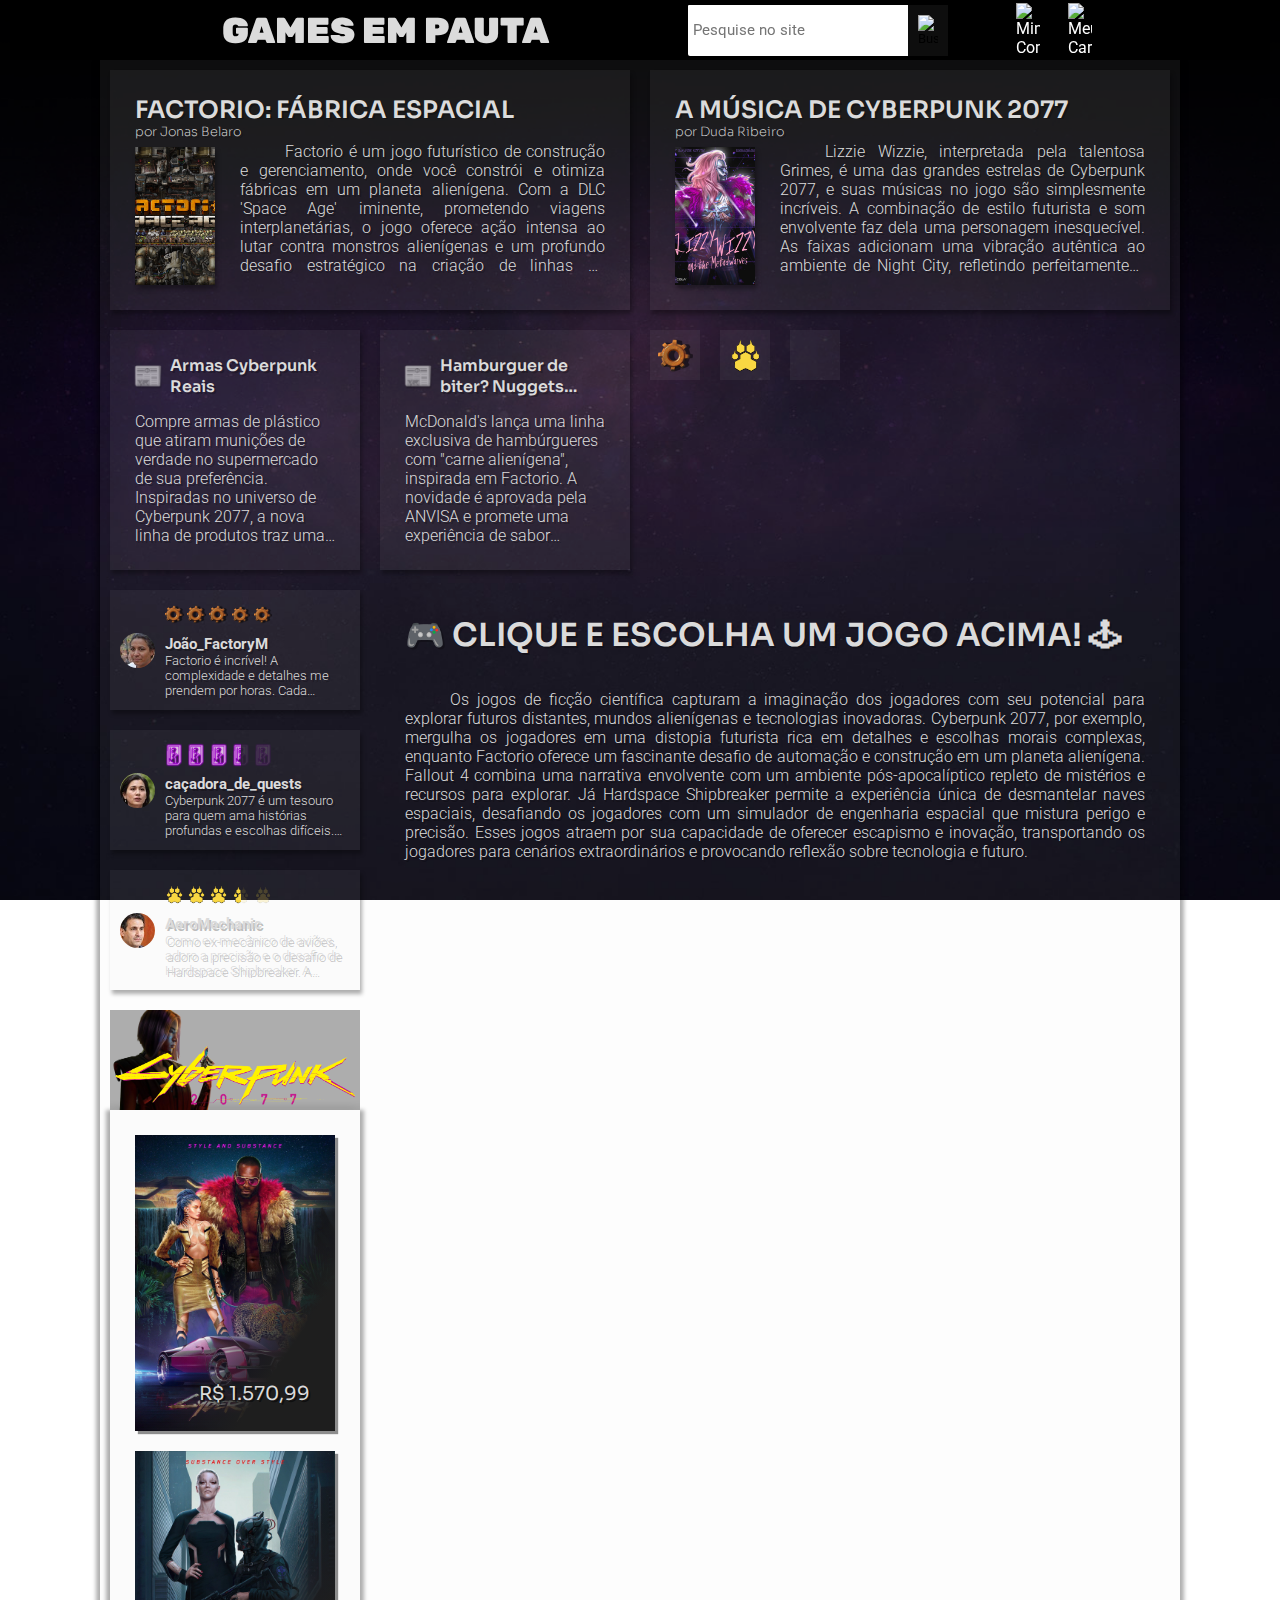
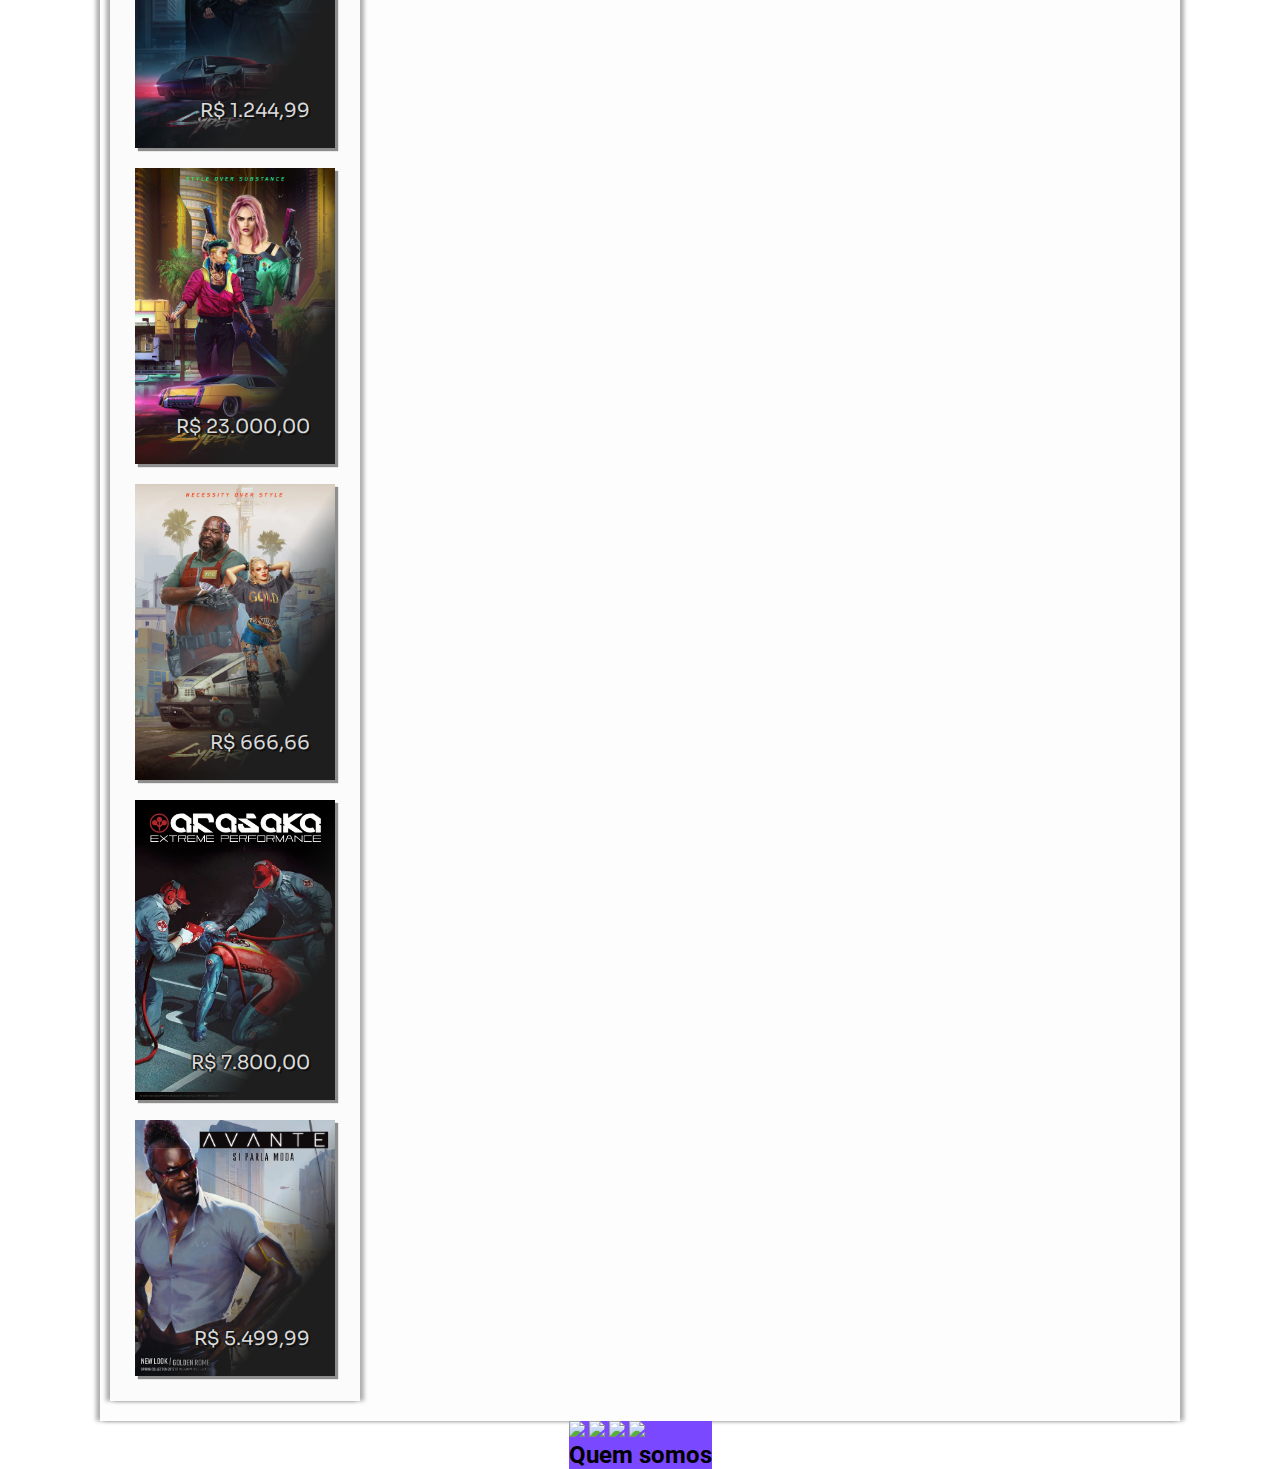
==== caio.html @ d5455f62 "index" ====
<!DOCTYPE html>
<html lang="pt-BR">
	<head>
		<meta charset="UTF-8" />
		<meta http-equiv="X-UA-Compatible" content="IE=edge" />
		<meta name="viewport" content="width=device-width, initial-scale=1.0" />
		<meta
			name="description"
			content="Saiba tudo sobre jogos com a temática de espaço!"
		/>
		<meta
			name="Keywords"
			content="factorio, cyberpunk, hardspace, shipbreaker, jogos"
		/>
		<meta name="author" content="Caio Phox" />
		<link rel="icon" href="img/caio/factorio/Factorio.ico" />
		<link rel="preconnect" href="https://fonts.googleapis.com" />
		<link rel="preconnect" href="https://fonts.gstatic.com" crossorigin />
		<link
			href="https://fonts.googleapis.com/css2?family=Roboto:ital,wght@0,100;0,300;0,400;0,500;0,700;0,900;1,100;1,300;1,400;1,500;1,700;1,900&family=Rubik+Glitch&family=Rubik:ital,wght@0,300..900;1,300..900&family=Sora:wght@100..800&display=swap"
			rel="stylesheet"
		/>
		<link rel="stylesheet" href="css/caio.css" />
		<script src="js/caiop.js" defer></script>
		<title>Sci-Fi!🤖</title>
	</head>
	<body>
		<header>
			<div class="headerLogo">
				<a id="logotipo" class="glow" href="index.html">GAMES EM PAUTA</a>
			</div>
		
				<nav class="menu">
					<a href="caio.html">Sci-Fi</a>
					<a href="erika.html">Mário Bros</a>
					<a href="priscilla.html">Roblox</a>
					<a href="vitor.html">Zelda</a>
					<a href="vivian.html">The Sims</a>
				</nav>

			<div class="searchBarra">
					<input type="search" placeholder="Pesquise no site" />
					<button class="search-button">
						<img src="./img/search_24dp_E8EAED_FILL0_wght400_GRAD0_opsz24.svg" alt="Buscar">
					</button>
			</div>
			<div class="opcoesUser">
				<label for="togglePopup" class="opcao">
					<img src="./img/account_circle_24dp_E8EAED_FILL0_wght400_GRAD0_opsz24.svg" alt="Minha Conta">
				</label>
				<div class="opcao">
					<img src="./img/shopping_cart_checkout_24dp_E8EAED_FILL0_wght400_GRAD0_opsz24.svg" alt="Meu Carrinho">
				</div>
			</div>
		</header>
		<section class="principal">
			<div class="containerReview">
				<div class="cardReview">
					<div class="tituloReview">
						<p>Factorio: Fábrica Espacial</p>
						<h6>por Jonas Belaro</h6>
					</div>
					<div class="imagemReview">
						<img
							id="imgReview1"
							src="img/caio/factorio/FactorioReview1.png"
							alt=""
						/>
					</div>
					<div class="textoReview">
						<p>
							Factorio é um jogo futurístico de construção e gerenciamento, onde
							você constrói e otimiza fábricas em um planeta alienígena. Com a
							DLC 'Space Age' iminente, prometendo viagens interplanetárias, o
							jogo oferece ação intensa ao lutar contra monstros alienígenas e
							um profundo desafio estratégico na criação de linhas de produção
							eficientes. Amplamente aclamado na Steam, Factorio é uma escolha
							excelente tanto para fãs de ação quanto para entusiastas de
							automação e estratégia.
						</p>
					</div>
				</div>
				<div class="cardReview">
					<div class="tituloReview">
						<p>A música de Cyberpunk 2077</p>
						<h6>por Duda Ribeiro</h6>
					</div>
					<div class="imagemReview">
						<img
							id="imgReview2"
							src="img/caio/cyberpunk/CyberpunkReview2.webp"
							alt=""
						/>
					</div>
					<div class="textoReview">
						<p>
							Lizzie Wizzie, interpretada pela talentosa Grimes, é uma das grandes estrelas de Cyberpunk 2077, e suas músicas no jogo são simplesmente incríveis. A combinação de estilo futurista e som envolvente faz dela uma personagem inesquecível. As faixas adicionam uma vibração autêntica ao ambiente de Night City, refletindo perfeitamente o espírito do jogo. Se você ainda não ouviu as músicas da Lizzie, está perdendo uma parte essencial da experiência sonora de Cyberpunk!
						</p>
					</div>
				</div>
			</div>
			<div class="containerNoticiaComTitulo">
				<div class="containerNoticia">
					<div class="cardNoticia">
						<div class="imagemNoticia"><p>📰</p></div>
						<div class="tituloNoticia">
							<p>Armas Cyberpunk Reais</p>
						</div>
						<div class="textoNoticia">
							<p>
								Compre armas de plástico que atiram munições de verdade no supermercado de sua preferência. Inspiradas no universo de Cyberpunk 2077, a nova linha de produtos traz uma mistura ousada de letalidade e acessibilidade.
							</p>
						</div>
					</div>
					<div class="cardNoticia">
						<div class="imagemNoticia"><p>📰</p></div>
						<div class="tituloNoticia">
							<p>Hamburguer de biter? Nuggets alien?</p>
						</div>
						<div class="textoNoticia">
							<p>
								McDonald's lança uma linha exclusiva de hambúrgueres com "carne
								alienígena", inspirada em Factorio. A novidade é aprovada pela
								ANVISA e promete uma experiência de sabor intergaláctico para os
								fãs do jogo.
							</p>
						</div>
					</div>
				</div>
				<div class="titulo">
					<div class="menuJogos">
						<button id="buttonFactorio"><span class="tooltiptext">Clique aqui e fabrique seu futuro com Factorio!</span></button>
						<button id="buttonHardspace"><span class="tooltiptext">Clique aqui e seja um mecânico espacial com Hardspace Shipbreaker!</span></button>
						<button id="buttonCyberpunk"><span class="tooltiptext">Clique aqui e lute contra as gangues de Night City em Cyberpunk 2077!</span></button>
					</div>
					<div class="logoJogo"><div id="videoLoop"><video autoplay id="videoPlanet" class="glx-section__video" muted="muted" playsinline="playsinline" loop data-offset="-400"><source src="https://gogalaxy.gog-statics.com/videos/privacy_002.mp4" type="video/mp4"></video></div><img
						src=""
						id="tituloLogo"
						alt=""
					/>
					<img
						src=""
						id="reflection"
						alt=""
					/></div>
				</div>
			</div>
			<div id="loadingOverlay">
				<div>Loading...</div>
			</div>
			<div class="containerMain">
				<div class="livre">
					<div class="textoLivre">
						<h2>🎮 CLIQUE E ESCOLHA UM JOGO ACIMA! 🕹</h2>
						<p>
							Os jogos de ficção científica capturam a imaginação dos jogadores com seu potencial para explorar futuros distantes, mundos alienígenas e tecnologias inovadoras. Cyberpunk 2077, por exemplo, mergulha os jogadores em uma distopia futurista rica em detalhes e escolhas morais complexas, enquanto Factorio oferece um fascinante desafio de automação e construção em um planeta alienígena. Fallout 4 combina uma narrativa envolvente com um ambiente pós-apocalíptico repleto de mistérios e recursos para explorar. Já Hardspace Shipbreaker permite a experiência única de desmantelar naves espaciais, desafiando os jogadores com um simulador de engenharia espacial que mistura perigo e precisão. Esses jogos atraem por sua capacidade de oferecer escapismo e inovação, transportando os jogadores para cenários extraordinários e provocando reflexão sobre tecnologia e futuro.
						</p>
						<h2></h2>
						<p></p>
						<h2></h2>
						<p></p>
						<h2></h2>
						<p></p>
						<h2></h2>
						<p></p>
					</div>
				</div>
				<div class="containerLateral">
					<div class="containerAvaliacoes">
						<div class="cardAvaliacoes">
							<img
								id="imgUser1"
								src="img/caio/factorio/FactorioUser1.jpg"
								alt=""
							/>
							<div class="conteudoAvalia">
								<div class="notaAvalia">
									<div class="iconNota iconFactorio"></div>
									<div class="iconNota iconFactorio"></div>
									<div class="iconNota iconFactorio"></div>
									<div class="iconNota iconFactorio"></div>
									<div class="iconNota iconFactorio"></div>
								</div>
								<div class="textoAvalia">
									<h3>João_FactoryM</h3>
									<p>
										Factorio é incrível! A complexidade e detalhes me prendem
										por horas. Cada atualização é melhor que a anterior.
										Totalmente viciante e vale cada minuto!
									</p>
								</div>
							</div>
						</div>
						<div class="cardAvaliacoes">
							<img
								id="imgUser2"
								src="img/caio/cyberpunk/CyberpunkUser2.jpg"
								alt=""
							/>
							<div class="conteudoAvalia">
								<div class="notaAvalia">
									<div class="iconNota iconCyberpunk"></div>
									<div class="iconNota iconCyberpunk"></div>
									<div class="iconNota iconCyberpunk"></div>
									<div class="iconNota iconCyberpunk notaMedia"></div>
									<div class="iconNota iconCyberpunk notaRuim"></div>
								</div>
								<div class="textoAvalia">
									<h3>caçadora_de_quests</h3>
									<p>
										Cyberpunk 2077 é um tesouro para quem ama histórias profundas e escolhas difíceis. Cada missão é uma nova camada de complexidade e emoção. As decisões que você toma realmente afetam o desenrolar da trama e os personagens são incrivelmente bem desenvolvidos. É um jogo que faz você se envolver emocionalmente de maneiras surpreendentes.
									</p>
								</div>
							</div>
						</div>
						<div class="cardAvaliacoes">
							<img
								id="imgUser3"
								src="img/caio/hardspace/HardspaceUser3.jpg"
								alt=""
							/>
							<div class="conteudoAvalia">
								<div class="notaAvalia">
									<div class="iconNota iconHardspace"></div>
									<div class="iconNota iconHardspace"></div>
									<div class="iconNota iconHardspace"></div>
									<div class="iconNota iconHardspace notaMedia"></div>
									<div class="iconNota iconHardspace notaRuim"></div>
								</div>
								<div class="textoAvalia">
									<h3>AeroMechanic</h3>
									<p>
										Como ex-mecânico de aviões, adoro a precisão e o desafio de Hardspace Shipbreaker. A necessidade de ordem e o perigo constante são emocionantes, embora o jogo pudesse ter mais variedade nas missões.
									</p>
								</div>
							</div>
						</div>
						<div class="extra">
							<div class="stickyJogo"><img id="stickyLogo" src="img/caio/cyberpunk/CyberpunkLogo.png" alt=""></div>
							<div class="advertisementbox">
								<div class="advertisement"><img id="adsImg1" src="img/caio/cyberpunk/Ad1.webp" alt=""><div class="adsText">R$ 1.570,99</div></div>
								<div class="advertisement"><img id="adsImg2" src="img/caio/cyberpunk/Ad2.webp" alt=""><div class="adsText">R$ 1.244,99</div></div>
								<div class="advertisement"><img id="adsImg3" src="img/caio/cyberpunk/Ad3.webp" alt=""><div class="adsText">R$ 23.000,00</div></div>
								<div class="advertisement"><img id="adsImg4" src="img/caio/cyberpunk/Ad4.webp" alt=""><div class="adsText">R$ 666,66</div></div>
								<div class="advertisement"><img id="adsImg5" src="img/caio/cyberpunk/Ad5.webp" alt=""><div class="adsText">R$ 7.800,00</div></div>
								<div class="advertisement"><img id="adsImg6" src="img/caio/cyberpunk/Ad6.webp" alt=""><div class="adsText">R$ 5.499,99</div></div>
							</div>
					</div>
				</div>
			</div>
		</section>

		<footer style="background-color: rgb(122, 72, 254)">
			<img src="img/raven_24dp_E8EAED_FILL0_wght400_GRAD0_opsz24.svg" />
			<img src="img/smartphone_24dp_E8EAED_FILL0_wght400_GRAD0_opsz24.svg" />
			<img src="img/thumb_up_24dp_E8EAED_FILL0_wght400_GRAD0_opsz24.svg" />
			<img src="img/photo_camera_24dp_E8EAED_FILL0_wght400_GRAD0_opsz24.svg" />
			<h2>Quem somos</h2>
		</footer>
	</body>
</html>
---- css/caio.css ----
* {
	padding: 0%;
	margin: 0%;
	font-family: 'Roboto';
	box-sizing: border-box;
	scroll-behavior: smooth;
}
header {
	position: -webkit-sticky;
	position: sticky;
	top: 0;
	background-color: #00000099;
	z-index: 255;
	width: 100%;
	height: 60px;
	backdrop-filter: blur(4px);
	display: flex;
}
.headerLogo {
	width: 50%;
	height: 100%;
	display: flex;
	justify-content: center;
	align-items: center;
}
#logotipo {
	font-family: 'Rubik', system-ui;
	font-weight: 900;
	font-style: normal;
	text-decoration: none;
	color: #dbdbdb;
	font-size: clamp(3vw, 5vw, 7vh);
	text-shadow: 0.3vw 0.3vw #00000040;
	white-space: nowrap;
}
#logotipo:hover {
	font-family: 'Rubik Glitch', system-ui;
	font-weight: 400;
	font-style: normal;
	text-decoration: none;
	color: #dbdbdb;
}
.glow {
	font-size: 3vw;
	color: #fff;
	text-align: center;
	-webkit-animation: glow 4s ease-in-out infinite alternate;
	-moz-animation: glow 4s ease-in-out infinite alternate;
	animation: glow 4s cubic-bezier(0.95, 0.05, 0.8, 0.04) infinite alternate;
}
@-webkit-keyframes glow {
	from {
		text-shadow: 0 0 10px #dbdbdb50, 0 0 20px #dbdbdb50, 0 0 30px #0092e6,
			0 0 40px #0092e6, 0 0 50px #0092e6, 0 0 60px #0092e6, 0 0 70px #0092e6;
	}
	to {
		text-shadow: 0 0 20px #dbdbdb, 0 0 30px #0092e6, 0 0 40px #0092e6,
			0 0 50px #0092e6, 0 0 60px #0092e6, 0 0 70px #0092e6, 0 0 80px #0092e6;
	}
}
body {
	background-image: url(../img/galaxia-background.png);
	background-attachment: fixed;
	background-size: 100vw;
	display: flex;
	flex-direction: column;
	align-items: center;
}
.adsText {
	position: absolute;
	font-size: 1.2rem;
	text-shadow: 0.1rem 0.1rem #00000080, 2px 0 #1e1e1e80, -2px 0 #1e1e1e80,
		0 2px #1e1e1e80, 0 -2px #1e1e1e80, 1px 1px #1e1e1e80, -1px -1px #1e1e1e80,
		1px -1px #1e1e1e80, -1px 1px #1e1e1e80;
	font-family: 'Sora', sans-serif;
	font-weight: 400;
	color: #dbdbdb;
	overflow: hidden;
	padding: 25px;
	text-align: end;
}
.advertisement {
	position: relative;
	display: flex;
	flex-direction: column;
	flex-wrap: nowrap;
	align-items: end;
	justify-content: end;
}
.advertisement::before {
	content: '';
	position: absolute;
	top: 0;
	left: 0;
	width: 100%;
	height: 100%;
	background: linear-gradient(to bottom right, transparent 50%, #1e1e1e 75%);
}
.advertisement img {
	width: 200px;
	max-width: 100%;
	box-shadow: 3px 3px 1px #00000070;
}
.advertisementbox {
	background-color: #dbdbdb10;
	width: clamp(160px, 100%, 550px);
	box-shadow: 4px 0px 4px #00000050, -4px 0px 4px #00000050;
	display: flex;
	align-items: center;
	flex-direction: column;
	padding: 25px;
	gap: 20px;
}
.cardAvaliacoes {
	background-color: #dbdbdb10;
	height: 120px;
	width: clamp(160px, calc(100% - 20px), 550px);
	margin: 10px 0;
	box-shadow: 2px 4px 4px #00000050;
	display: flex;
	align-items: center;
	flex-direction: row;
	padding: 10px;
	transition: 0.5s;
	gap: 10px;
}
.cardAvaliacoes img {
	height: 35px;
	width: 35px;
	object-fit: cover;
	border-radius: 50%;
}
.cardNoticia {
	background-color: #dbdbdb10;
	height: 240px;
	width: Max(180px, calc(50% - 10px));
	box-shadow: 2px 4px 4px #00000050;
	display: flex;
	flex-wrap: wrap;
	overflow: hidden;
	transition: 0.5s;
}
.cardReview {
	background-color: #dbdbdb10;
	height: 240px;
	width: Max(400px, calc(50% - 20px));
	margin: 10px;
	box-shadow: 2px 4px 4px #00000050;
	display: flex;
	flex-wrap: wrap;
	overflow: hidden;
	transition: 0.5s;
}
.cardAvaliacoes:hover,
.cardReview:hover,
.cardNoticia:hover {
	background-color: #dbdbdb20;
	box-shadow: 6px 8px 8px #00000050;
	transition: 0.5s;
}
.containerAvaliacoes {
	height: auto;
	width: 100%;
	display: flex;
	flex-direction: column;
	align-items: center;
}
.containerLateral {
	width: 25%;
	height: auto;
	margin-bottom: 10px;
	flex-grow: 0.9;
}
.containerMain {
	width: 100%;
	height: auto;
	flex-direction: row-reverse;
	display: flex;
	justify-content: center;
	flex-wrap: wrap;
}
.containerNoticia {
	width: Max(400px, calc(50% - 20px));
	margin: 10px;
	display: flex;
	justify-content: space-between;
	flex-wrap: wrap;
}
.containerNoticiaComTitulo {
	width: 100%;
	display: flex;
	justify-content: center;
	flex-wrap: wrap;
}
.containerReview {
	width: 100%;
	display: flex;
	justify-content: center;
	flex-wrap: wrap;
}
.conteudoAvalia {
	display: flex;
	flex-direction: column;
	gap: 8px;
	width: calc(100% - 35px);
}
.extra {
	height: fit-content;
	width: 100%;
	padding: 10px;
	display: flex;
	align-items: center;
	flex-direction: column;
	flex-wrap: nowrap;
}
.gradCyberpunk::before {
	background: linear-gradient(to bottom right, transparent 50%, #ab12de 75%);
}
.gradFactorio::before {
	background: linear-gradient(to bottom right, transparent 50%, #c47720 75%);
}
.gradHardspace::before {
	background: linear-gradient(to bottom right, transparent 50%, #fad742 75%);
}
.iconCyberpunk {
	background-image: url(../img/caio/cyberpunk/CyberpunkIco3.png);
}
.iconFactorio {
	background-image: url(../img/caio/factorio/Factorio.ico);
}
.iconHardspace {
	background-image: url(../img/caio/hardspace/Hardspace.ico);
}
.iconNota {
	background-repeat: no-repeat;
	background-size: contain;
	background-position: center;
	width: 10%;
	height: 100%;
}
.imagemReview {
	height: 70%;
	width: 25%;
	padding: 5px 25px 25px 25px;
}
.imagemReview img {
	width: 100%;
	height: 100%;
	object-position: center;
	object-fit: cover;
	box-shadow: 2px 4px 4px #00000050;
}
.imagemNoticia {
	width: 20%;
	height: 30%;
	display: flex;
	align-items: center;
	justify-content: center;
}
.imagemNoticia p {
	padding: 20px 0px 0px 25px;
	text-shadow: 0.1rem 0.1rem #00000040;
	font-size: 1.5rem;
	display: flex;
	align-items: center;
	justify-content: center;
	width: 100%;
	height: 100%;
	opacity: 65%;
}
.logoJogo {
	width: 100%;
	height: calc(100% - 50px);
	position: relative;
}
.logoJogo img {
	width: 100%;
	position: absolute;
}
.livre {
	height: fit-content;
	width: calc(75% - 20px);
	min-width: 600px;
	margin: 10px;
}
.livre h2 {
	font-size: 2rem;
	text-shadow: 0.1rem 0.1rem #00000040;
	font-family: 'Sora', sans-serif;
	font-weight: 600;
	color: #dbdbdb;
	padding: 25px;
}
.livre p {
	font-size: 1rem;
	text-shadow: 0.1rem 0.1rem #00000040;
	font-family: 'Roboto', sans-serif;
	font-weight: 300;
	color: #dbdbdb;
	text-align: justify;
	text-indent: 45px;
	padding: 10px 25px;
}
.menuJogos {
	display: flex;
	gap: 20px;
	position: relative;
}
.menuJogos button:hover .tooltiptext {
	visibility: visible;
	opacity: 1;
}
.notaAvalia {
	width: 100%;
	height: 1.5rem;
	display: flex;
	gap: 2%;
}
.notaMedia {
	mask-image: linear-gradient(to right, #000 50%, #00000020 51%, #00000020);
}
.notaRuim {
	opacity: 20%;
}
.principal {
	background-color: #dbdbdb10;
	height: 100%;
	max-width: 1240px;
	margin: 0 100px;
	min-width: 620px;
	box-shadow: 4px 0px 4px #00000050, -4px 0px 4px #00000050;
	display: flex;
	flex-direction: column;
	align-items: center;
}
.stickyJogo {
	width: clamp(160px, 100%, 550px);
	height: 100px;
	background-repeat: no-repeat;
	background-color: #00000050;
	backdrop-filter: blur(4px);
	background-image: url(../img/caio/cyberpunk/Songbird.png);
	background-size: contain;
	position: -webkit-sticky; /* Safari */
	position: sticky;
	top: 60px;
	display: flex;
	justify-content: flex-end;
	align-items: flex-end;
	z-index: 10;
}
.stickyJogo img {
	width: 100%;
	padding: 5px;
	max-height: 100%;
}
.textoAvalia {
	width: 100%;
	display: -webkit-box;
	-webkit-line-clamp: 4;
	-webkit-box-orient: vertical;
	overflow: hidden;
	font-size: 0.8rem;
	text-shadow: 0.1rem 0.1rem #00000040;
	font-family: 'Roboto', sans-serif;
	font-weight: 300;
	color: #dbdbdb;
}
.textoNoticia {
	height: 70%;
	padding: 10px 25px 25px 25px;
}
.textoNoticia p {
	display: -webkit-box;
	-webkit-line-clamp: 7;
	-webkit-box-orient: vertical;
	overflow: hidden;
	font-size: 1rem;
	text-shadow: 0.1rem 0.1rem #00000040;
	font-family: 'Roboto', sans-serif;
	font-weight: 300;
	color: #dbdbdb;
}
.textoReview {
	height: 70%;
	width: 75%;
	padding: 0px 25px 25px 0px;
}
.textoReview p {
	display: -webkit-box;
	-webkit-line-clamp: 7;
	-webkit-box-orient: vertical;
	overflow: hidden;
	font-size: 1rem;
	text-shadow: 0.1rem 0.1rem #00000040;
	font-family: 'Roboto', sans-serif;
	font-weight: 300;
	color: #dbdbdb;
	text-align: justify;
	text-indent: 45px;
}
.titulo {
	width: Max(400px, calc(50% - 20px));
	margin: 10px;
	display: flex;
	flex-direction: column;
	justify-content: space-between;
}
.tituloNoticia {
	width: 80%;
	height: 30%;
	padding: 25px 25px 25px 10px;
}
.tituloNoticia p {
	display: -webkit-box;
	-webkit-line-clamp: 2;
	-webkit-box-orient: vertical;
	font-size: 1rem;
	text-shadow: 0.1rem 0.1rem #00000040;
	font-family: 'Sora', sans-serif;
	font-weight: 600;
	color: #dbdbdb;
	overflow: hidden;
}
.tituloReview {
	padding: 25px;
	width: Max(400px, 100%);
	height: 30%;
	overflow: hidden;
}
.tituloReview h6 {
	margin: 5px 0;
	font-size: 0.8rem;
	text-shadow: 0.1rem 0.1rem #00000040;
	font-family: 'Sora', sans-serif;
	font-weight: 200;
	color: #dbdbdb;
}
.tituloReview p {
	width: max(350px, 100%);
	font-size: 1.5rem;
	text-shadow: 0.1rem 0.1rem #00000040;
	font-family: 'Sora', sans-serif;
	font-weight: 600;
	color: #dbdbdb;
	text-transform: uppercase;
	text-overflow: ellipsis;
	white-space: nowrap;
	height: 1.5rem;
	overflow: hidden;
}
.tooltiptext {
	display: flex;
	width: max-content;
	visibility: hidden;
	height: 2rem;
	background-color: #00000099;
	backdrop-filter: blur(4px);
	box-shadow: 4px 0px 4px #00000050, -4px 0px 4px #00000050;
	color: #dbdbdb;
	text-shadow: 0.1rem 0.1rem #00000040;
	font-size: 0.9rem;
	font-family: 'Roboto', sans-serif;
	font-weight: 300;
	text-align: center;
	padding: 0.5rem;
	position: absolute;
	z-index: 1;
	bottom: calc(100% + 10px); /* Position the tooltip above the button */
	left: 50%;
	transform: translateX(-50%);
	opacity: 0;
	transition: opacity 0.3s ease-in-out;
}
.videoLoopOff {
	display: none;
}
#buttonCyberpunk,
#buttonFactorio,
#buttonHardspace {
	height: 50px;
	width: 50px;
	background-color: #dbdbdb10;
	border: none;
	overflow: visible;
	transition: 0.5s;
	background-repeat: no-repeat;
	background-size: calc(100% - 15px);
	background-position: center;
	position: relative;
}
#buttonCyberpunk {
	background-image: url(../img/caio/cyberpunk/Cyberpunk.ico);
}
#buttonCyberpunk:hover {
	background-color: #ab12de80;
	box-shadow: 6px 8px 8px #00000050;
	transition: 0.5s;
}
#buttonFactorio {
	background-image: url(../img/caio/factorio/Factorio.ico);
}
#buttonFactorio:hover {
	background-color: #f9911d80;
	box-shadow: 6px 8px 8px #00000050;
	transition: 0.5s;
}
#buttonHardspace {
	background-image: url(../img/caio/hardspace/Hardspace.ico);
}
#buttonHardspace:hover {
	background-color: #fad74280;
	box-shadow: 6px 8px 8px #00000050;
	transition: 0.5s;
}
#loadingOverlay {
	position: fixed;
	top: 0;
	left: 0;
	width: 100%;
	height: 100%;
	background-color: #1e1e1e;
	color: #dbdbdb;
	display: flex;
	justify-content: center;
	align-items: center;
	font-size: 24px;
	opacity: 0;
	visibility: hidden;
	transition: opacity 0.5s ease, visibility 0.5s ease;
	z-index: 99;
}
#loadingOverlay.show {
	opacity: 1;
	visibility: visible;
}
#reflection {
	top: 100%;
	animation: reflectLift 10s ease-in-out infinite;
	transform: scaleY(-1);
	mask-image: linear-gradient(
		to top,
		#00000090 0%,
		#00000010 40px,
		#00000000 60px
	);
}
@keyframes reflectLift {
	0%,
	100% {
		transform: scaleY(-1) translateY(0%);
	}
	50% {
		transform: scaleY(-1) translateY(-10%);
	}
}
#tituloLogo {
	bottom: 0;
	animation: lift 10s ease-in-out infinite;
}
@keyframes lift {
	0%,
	100% {
		transform: translateY(0%);
	}
	50% {
		transform: translateY(-10%);
	}
}
#videoLoop {
	width: 100%;
	height: 100%;
	position: relative;
	overflow: hidden;
}
#videoPlanet {
	width: 100%;
	position: absolute;
	mask-image: radial-gradient(
		circle,
		rgba(0, 0, 0, 1) 45%,
		rgba(0, 0, 0, 0) 75%
	);
	mask-size: cover;
}
/*header*/
header {
  display: flex;
  justify-content: space-between;
  align-items: center;
  padding: 10px 20px;
  width: calc(100% - 20px);
}

.headerLogo, .menu {
  display: flex;
  flex-direction: row;
  align-items: center;
}


.menu {
height: 3.5em;
justify-content: space-between;

}

#logotipo {
  font-family: 'Rubik', system-ui;
  font-weight: 900;
  font-style: normal;
  text-decoration: none;
  color: #dbdbdb;
  font-size: clamp(2vw, 3vw, 4vh);
  text-shadow: 0.3vw 0.3vw #00000040;
  white-space: nowrap;
  margin-left: 100px;
}

#logotipo:hover {
  font-family: 'Rubik Glitch', system-ui;
  font-weight: 400;
  font-style: normal;
  text-decoration: none;
  color: #dbdbdb;
}

.glow {
  font-size: 3vw;
  color: #fff;
  text-align: center;
  -webkit-animation: glow 4s ease-in-out infinite alternate;
  -moz-animation: glow 4s ease-in-out infinite alternate;
  animation: glow 4s cubic-bezier(0.95, 0.05, 0.8, 0.04) infinite alternate;
}

@-webkit-keyframes glow {
  from {
      text-shadow: 0 0 10px #dbdbdb50, 0 0 20px #dbdbdb50, 0 0 30px #9600e6,
          0 0 40px 
          #5400e6, 0 0 50px #e60017, 0 0 60px #0092e6, 0 0 70px #e60073;
  }
  to {
      text-shadow: 0 0 20px #dbdbdb, 0 0 30px #a518f1, 0 0 40px #a518f1,
          0 0 50px #a518f1, 0 0 60px #a518f1, 0 0 70px #a518f1, 0 0 80px #a518f1;
  }
}

.menu a {
margin: 15px;
text-decoration: none;
color: white;
margin: 5px;
}

@media (max-width:1388px) {
	.menu {
		display: none;
	}
}

.searchBarra {
	display: flex;
	margin: 10 20px;
	width: min(300px, 80%);
	padding: 20px;
}

.searchBarra input[type="search"] {
	display: flex;
	width: 100%;
	padding: 5px;
	border-radius: 1px 0 0 2px;
	border: none;
	outline: none;
	font-size: 15px;
}

.searchBarra .search-button {
	background-color: #dbdbdb10; /* Cor de fundo do botão */
    border: none;
    border-radius: 0 0px 0px 0;
    padding: 10px;
    cursor: pointer;
    display: flex;
    align-items: center;
    justify-content: center;
    width: min(40px, 80%);
}

.searchBarra .search-button img {
	width: 20px; /* Tamanho da imagem do ícone */
    height: auto;
	
}

.opcoesUser {
	display: flex;
	align-items: center;
	cursor: pointer;
	margin-right: 150px;
	
}

.opcoesUser .opcao {
	display: flex;
	align-items: center;
	margin-left: 20px;
	color: white;
	cursor: pointer;
}

.opcoesUser .opcao img {
	width: 24px;
    margin-right: 8px;
}

.toggle-popup {
	display: none;
}

.popup-container {
	display: none;
    position: fixed;
    top: 0;
    left: 0;
    width: 100%;
    height: 100%;
    background-color: rgba(0, 0, 0, 0.5);
    justify-content: center;
    align-items: center;
    z-index: 1000;
}

.popup-content {
	background-color: #fff;
    padding: 20px;
    border-radius: 10px;
    box-shadow: 0px 0px 10px 0px rgba(0, 0, 0, 0.1);
    width: 300px;
    text-align: center;
}

.close-button {
	font-size: 24px;
    font-weight: bold;
    color: #000;
    float: right;
    cursor: pointer;
}

.input-group {
	margin-bottom: 15px;
	text-align: left;
}

.input-group label {
	display: block;
	margin-bottom: 5px;
}

.input-group input {
    width: 100%;
    padding: 8px;
    border: 1px solid #ccc;
    border-radius: 5px;
}

button[type="submit"] {
    background-color: #333;
    color: #fff;
    padding: 10px;
    border: none;
    border-radius: 5px;
    cursor: pointer;
    width: 100%;
}

.toggle-popup:checked + .popup-container {
    display: flex;
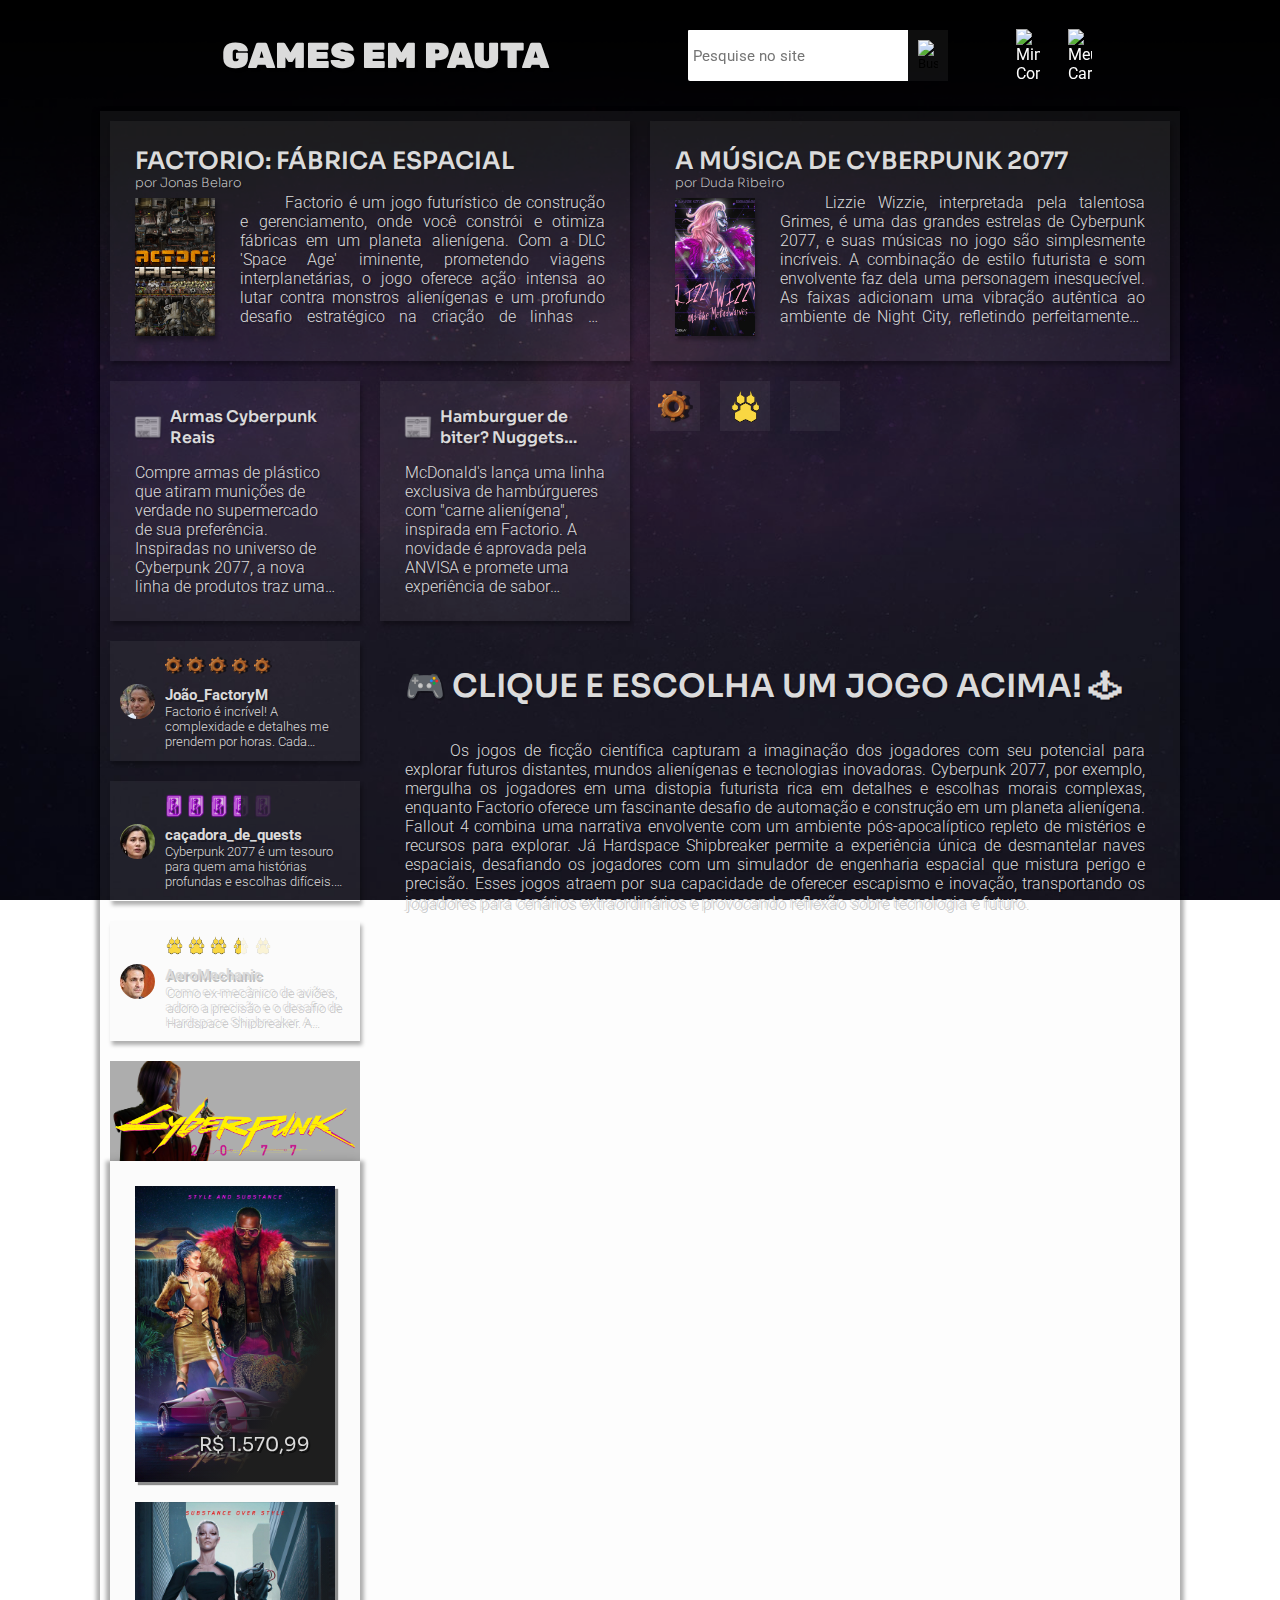
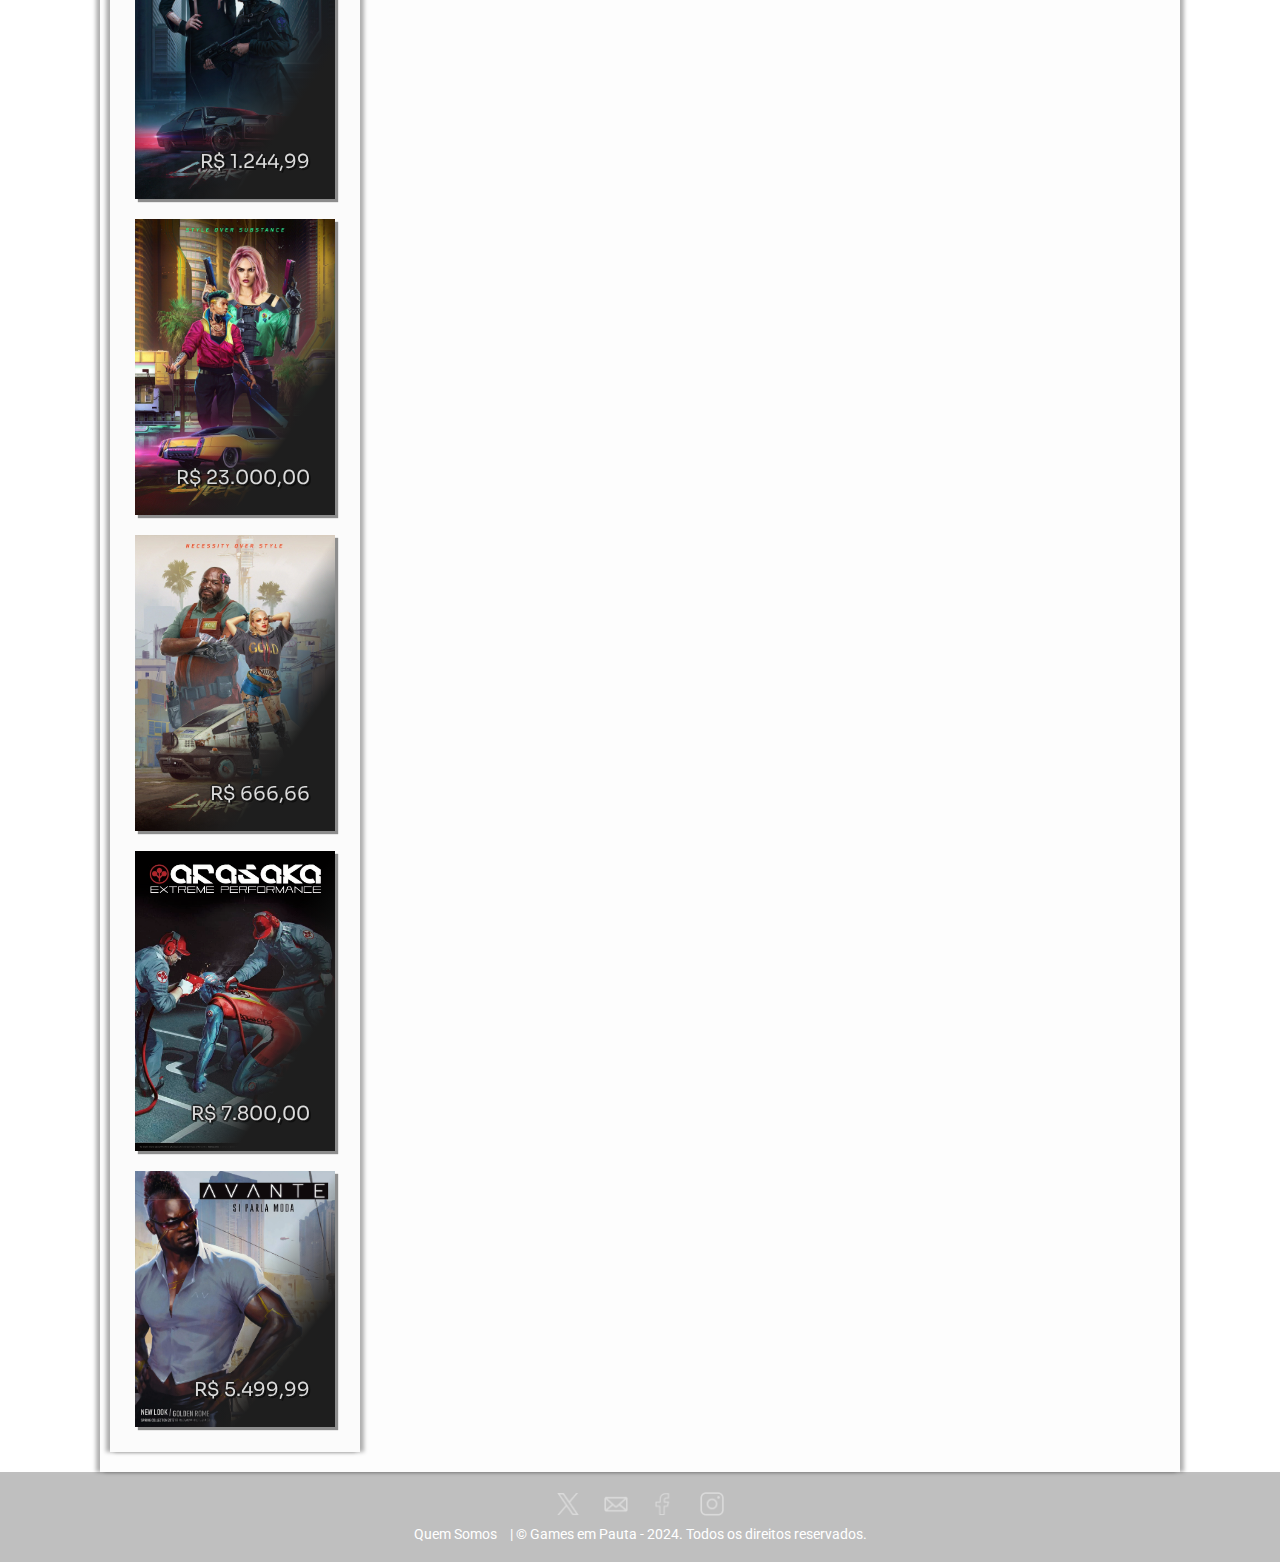
==== commit 15d66d64: "Update caio.html" ====
--- a/caio.html
+++ b/caio.html
@@ -21,7 +21,7 @@
 			rel="stylesheet"
 		/>
 		<link rel="stylesheet" href="css/caio.css" />
-		<script src="js/caiop.js" defer></script>
+		<script src="js/caio.js" defer></script>
 		<title>Sci-Fi!🤖</title>
 	</head>
 	<body>
@@ -249,13 +249,15 @@
 				</div>
 			</div>
 		</section>
-
-		<footer style="background-color: rgb(122, 72, 254)">
-			<img src="img/raven_24dp_E8EAED_FILL0_wght400_GRAD0_opsz24.svg" />
-			<img src="img/smartphone_24dp_E8EAED_FILL0_wght400_GRAD0_opsz24.svg" />
-			<img src="img/thumb_up_24dp_E8EAED_FILL0_wght400_GRAD0_opsz24.svg" />
-			<img src="img/photo_camera_24dp_E8EAED_FILL0_wght400_GRAD0_opsz24.svg" />
-			<h2>Quem somos</h2>
+ 		<footer class="rodape">
+			<img class= "iconesRedes" src="./img/footer/IconeTwitter_branco.png" alt="iconeX"/>
+			<img class="iconesRedes" src="./img/footer/IconeEmail_branco.png" alt="iconeEmail" />
+			<img class="iconesRedes" src="./img/footer/IconeFace_branco.png" alt="iconeFacebook"/>
+			<img class="iconesRedes" src="./img/footer/IconeInsta_branco.png" alt="iconeInstagram"/>
+			<p>
+				<a href="#quem-somos" class="link-rodape">Quem Somos</a> | &copy; Games em Pauta - 2024. Todos os direitos reservados.
+			</p>
+			
 		</footer>
 	</body>
 </html>
--- a/css/caio.css
+++ b/css/caio.css
@@ -5,7 +5,7 @@
 	box-sizing: border-box;
 	scroll-behavior: smooth;
 }
-header {
+/*header {
 	position: -webkit-sticky;
 	position: sticky;
 	top: 0;
@@ -16,6 +16,7 @@
 	backdrop-filter: blur(4px);
 	display: flex;
 }
+*/
 .headerLogo {
 	width: 50%;
 	height: 100%;
@@ -590,6 +591,9 @@
   align-items: center;
   padding: 10px 20px;
   width: calc(100% - 20px);
+  position: -webkit-sticky;
+  position: sticky;
+  top: 0;
 }
 
 .headerLogo, .menu {
@@ -778,3 +782,39 @@
 
 .toggle-popup:checked + .popup-container {
     display: flex;
+}
+footer {
+    color: #fff; 
+    text-align: center; 
+    padding: 20px 0; 
+    font-family: 'Roboto', sans-serif; 
+	width: 100%;
+	background-color: #00000040;
+}
+
+.rodape img {
+    margin: 0 10px; 
+    width: 24px; 
+    height: 24px;
+    vertical-align: middle; /* Alinha os ícones com o texto */
+	cursor: pointer;
+}
+
+.rodape p {
+    margin-top: 10px; 
+    font-size: 14px; 
+}
+
+.rodape img:hover {
+    opacity: 0.8; 
+}
+
+.rodape a.link-rodape {
+    color: #fff;
+    text-decoration: none;
+    margin-right: 10px;
+}
+
+.rodape a.link-rodape:hover {
+    text-decoration: underline;
+}
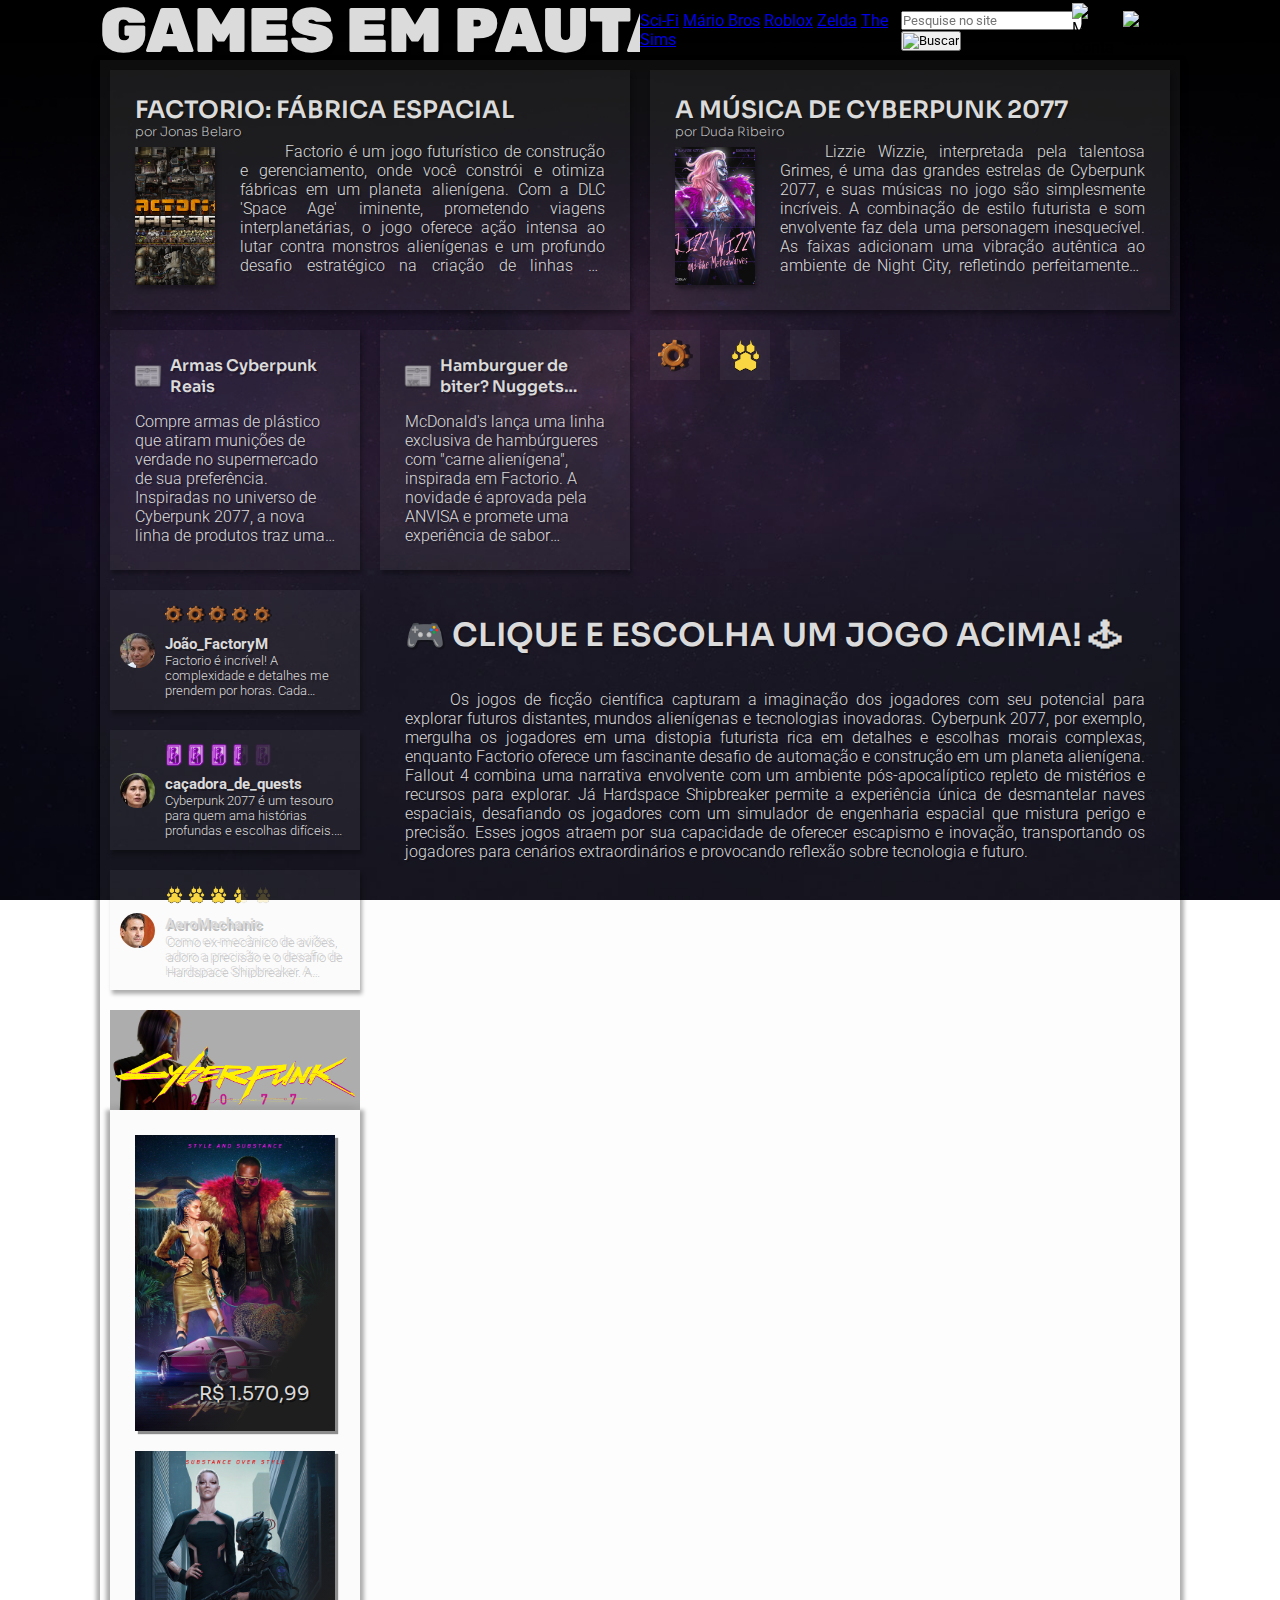
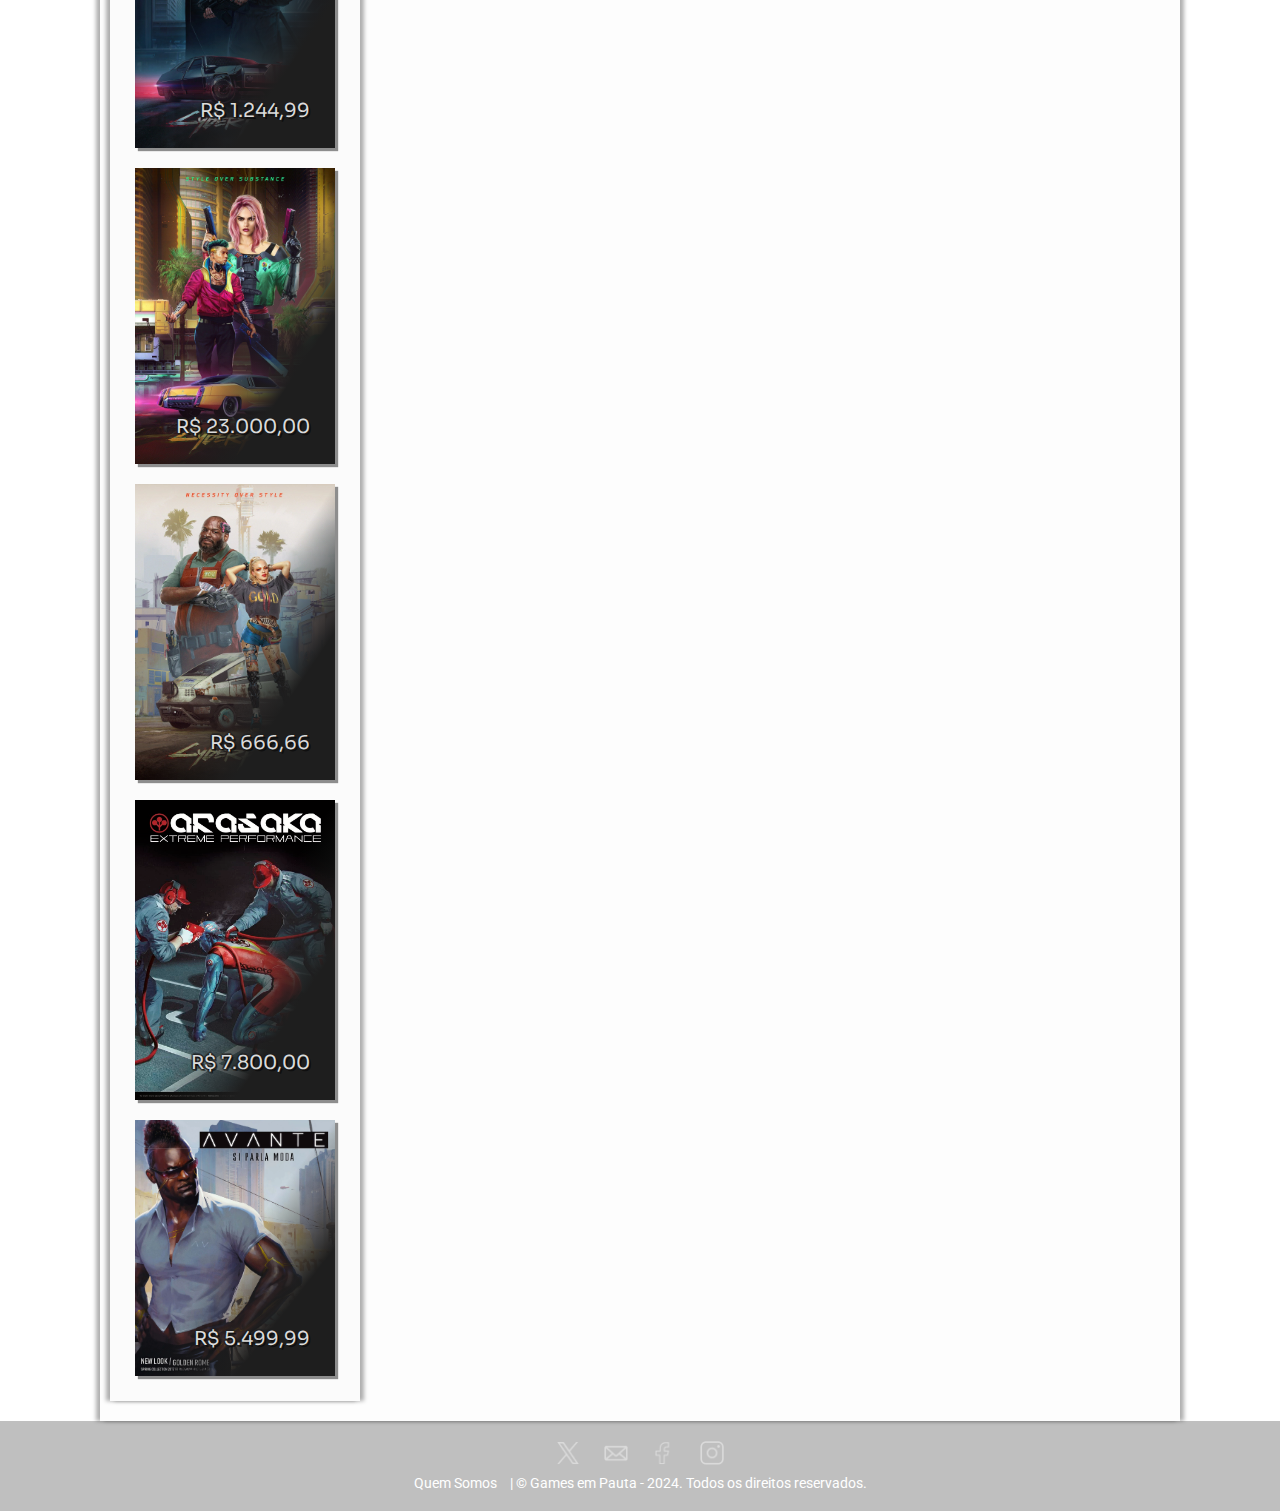
==== commit d930d1e0: "Merge branch 'main' of https://github.com/caiophox/games-em-pauta into roblox" ====
--- a/caio.html
+++ b/caio.html
@@ -26,28 +26,33 @@
 	</head>
 	<body>
 		<header>
-			<div class="headerLogo">
+			<div class="headerContent">
+				<div class="headerLogo">
 				<a id="logotipo" class="glow" href="index.html">GAMES EM PAUTA</a>
-			</div>
-		
-				<nav class="menu">
-					<a href="caio.html">Sci-Fi</a>
-					<a href="erika.html">Mário Bros</a>
-					<a href="priscilla.html">Roblox</a>
-					<a href="vitor.html">Zelda</a>
-					<a href="vivian.html">The Sims</a>
-				</nav>
-
-			<div class="searchBarra">
-					<input type="search" placeholder="Pesquise no site" />
-					<button class="search-button">
-						<img src="./img/search_24dp_E8EAED_FILL0_wght400_GRAD0_opsz24.svg" alt="Buscar">
-					</button>
-			</div>
-			<div class="opcoesUser">
-				<label for="togglePopup" class="opcao">
-					<img src="./img/account_circle_24dp_E8EAED_FILL0_wght400_GRAD0_opsz24.svg" alt="Minha Conta">
-				</label>
+				</div>
+				<div class="headerNav">
+					<nav class="menu">
+						<a href="caio.html">Sci-Fi</a>
+						<a href="erika.html">Mário Bros</a>
+						<a href="priscilla.html">Roblox</a>
+						<a href="vitor.html">Zelda</a>
+						<a href="vivian.html">The Sims</a>
+					</nav>
+				</div>
+				<div class="headerSearch">
+					<div class="searchBarra">
+						<input type="search" placeholder="Pesquise no site" />
+						<button class="search-button">
+							<img src="./img/search_24dp_E8EAED_FILL0_wght400_GRAD0_opsz24.svg" alt="Buscar">
+						</button>
+					</div>
+				</div>
+				<div class="headerLogin">
+					<label for="togglePopup" class="opcao">
+						<img src="./img/account_circle_24dp_E8EAED_FILL0_wght400_GRAD0_opsz24.svg" alt="Minha Conta">
+					</label>
+				</div>
+			<div class="headerShop">
 				<div class="opcao">
 					<img src="./img/shopping_cart_checkout_24dp_E8EAED_FILL0_wght400_GRAD0_opsz24.svg" alt="Meu Carrinho">
 				</div>
--- a/css/caio.css
+++ b/css/caio.css
@@ -17,8 +17,67 @@
 	display: flex;
 }
 */
+header {
+	/* background-color: #0092e6; */
+	display: flex;
+	justify-content: center;
+	align-items: start;
+	position: -webkit-sticky;
+	position: sticky;
+	top: 0;
+	/* background-color: #00000099; */
+	z-index: 255;
+	backdrop-filter: blur(4px);
+	height: 60px;
+	width: 100%;
+	min-width: 620px;
+}
+.headerContent {
+	display: flex;
+	flex-wrap: nowrap;
+	align-items: center;
+	min-width: 620px;
+	width: 100%;
+	max-width: 1240px;
+	margin: 0 100px;
+	height: 60px;
+}
 .headerLogo {
+	/* background-color: yellowgreen; */
 	width: 50%;
+	height: 100%;
+	display: flex;
+	justify-content: start;
+	align-items: center;
+	overflow: hidden;
+}
+.headerNav {
+	/* background-color: violet; */
+	width: 25%;
+	height: 100%;
+	display: flex;
+	justify-content: center;
+	align-items: center;
+}
+.headerSearch {
+	/* background-color: tomato; */
+	width: 15%;
+	height: 100%;
+	display: flex;
+	justify-content: center;
+	align-items: center;
+}
+.headerLogin {
+	width: 5%;
+	height: 100%;
+	/* background-color: teal; */
+	display: flex;
+	justify-content: center;
+	align-items: center;
+}
+.headerShop {
+	/* background-color: orangered; */
+	width: 5%;
 	height: 100%;
 	display: flex;
 	justify-content: center;
@@ -585,79 +644,82 @@
 	mask-size: cover;
 }
 /*header*/
-header {
-  display: flex;
-  justify-content: space-between;
-  align-items: center;
-  padding: 10px 20px;
-  width: calc(100% - 20px);
-  position: -webkit-sticky;
-  position: sticky;
-  top: 0;
-}
-
-.headerLogo, .menu {
-  display: flex;
-  flex-direction: row;
-  align-items: center;
-}
-
-
+/* 
+.headerLogo,
 .menu {
-height: 3.5em;
-justify-content: space-between;
-
+	display: flex;
+	flex-direction: row;
+	align-items: center;
+	width: fit-content;
+}
+
+.headerLogo {
+	margin-left: 110px;
+}
+
+.menu {
+	height: 3.5em;
+	justify-content: space-between;
 }
 
 #logotipo {
-  font-family: 'Rubik', system-ui;
-  font-weight: 900;
-  font-style: normal;
-  text-decoration: none;
-  color: #dbdbdb;
-  font-size: clamp(2vw, 3vw, 4vh);
-  text-shadow: 0.3vw 0.3vw #00000040;
-  white-space: nowrap;
-  margin-left: 100px;
+	font-family: 'Rubik', system-ui;
+	font-weight: 900;
+	font-style: normal;
+	text-decoration: none;
+	color: #dbdbdb;
+	font-size: clamp(2vw, 3vw, 4vh);
+	text-shadow: 0.3vw 0.3vw #00000040;
+	white-space: nowrap;
 }
 
 #logotipo:hover {
-  font-family: 'Rubik Glitch', system-ui;
-  font-weight: 400;
-  font-style: normal;
-  text-decoration: none;
-  color: #dbdbdb;
+	font-family: 'Rubik Glitch', system-ui;
+	font-weight: 400;
+	font-style: normal;
+	text-decoration: none;
+	color: #dbdbdb;
 }
 
 .glow {
-  font-size: 3vw;
-  color: #fff;
-  text-align: center;
-  -webkit-animation: glow 4s ease-in-out infinite alternate;
-  -moz-animation: glow 4s ease-in-out infinite alternate;
-  animation: glow 4s cubic-bezier(0.95, 0.05, 0.8, 0.04) infinite alternate;
+	font-size: 3vw;
+	color: #fff;
+	text-align: center;
+	-webkit-animation: glow 4s ease-in-out infinite alternate;
+	-moz-animation: glow 4s ease-in-out infinite alternate;
+	animation: glow 4s cubic-bezier(0.95, 0.05, 0.8, 0.04) infinite alternate;
 }
 
 @-webkit-keyframes glow {
-  from {
-      text-shadow: 0 0 10px #dbdbdb50, 0 0 20px #dbdbdb50, 0 0 30px #9600e6,
-          0 0 40px 
-          #5400e6, 0 0 50px #e60017, 0 0 60px #0092e6, 0 0 70px #e60073;
-  }
-  to {
-      text-shadow: 0 0 20px #dbdbdb, 0 0 30px #a518f1, 0 0 40px #a518f1,
-          0 0 50px #a518f1, 0 0 60px #a518f1, 0 0 70px #a518f1, 0 0 80px #a518f1;
-  }
+	from {
+		text-shadow: 0 0 10px #dbdbdb50, 0 0 20px #dbdbdb50, 0 0 30px #0092e6,
+			0 0 40px #0092e6, 0 0 50px #0092e6, 0 0 60px #0092e6, 0 0 70px #0092e6;
+	}
+	to {
+		text-shadow: 0 0 20px #dbdbdb, 0 0 30px #0092e6, 0 0 40px #0092e6,
+			0 0 50px #0092e6, 0 0 60px #0092e6, 0 0 70px #0092e6, 0 0 80px #0092e6;
+	}
+}
+@keyframes glow {
+	from {
+		text-shadow: 0 0 10px #dbdbdb50, 0 0 20px #dbdbdb50, 0 0 30px #0092e6,
+			0 0 40px #0092e6, 0 0 50px #0092e6, 0 0 60px #0092e6, 0 0 70px #0092e6;
+	}
+	to {
+		text-shadow: 0 0 20px #dbdbdb, 0 0 30px #0092e6, 0 0 40px #0092e6,
+			0 0 50px #0092e6, 0 0 60px #0092e6, 0 0 70px #0092e6, 0 0 80px #0092e6;
+	}
 }
 
 .menu a {
-margin: 15px;
-text-decoration: none;
-color: white;
-margin: 5px;
-}
-
-@media (max-width:1388px) {
+	margin: 15px;
+	text-decoration: none;
+	color: white;
+	margin: 5px;
+	font-weight: 600;
+}
+
+@media (max-width: 1388px) {
 	.menu {
 		display: none;
 	}
@@ -670,7 +732,7 @@
 	padding: 20px;
 }
 
-.searchBarra input[type="search"] {
+.searchBarra input[type='search'] {
 	display: flex;
 	width: 100%;
 	padding: 5px;
@@ -681,21 +743,20 @@
 }
 
 .searchBarra .search-button {
-	background-color: #dbdbdb10; /* Cor de fundo do botão */
-    border: none;
-    border-radius: 0 0px 0px 0;
-    padding: 10px;
-    cursor: pointer;
-    display: flex;
-    align-items: center;
-    justify-content: center;
-    width: min(40px, 80%);
+	background-color: #dbdbdb10; 
+	border: none;
+	border-radius: 0 0px 0px 0;
+	padding: 10px;
+	cursor: pointer;
+	display: flex;
+	align-items: center;
+	justify-content: center;
+	width: min(40px, 80%);
 }
 
 .searchBarra .search-button img {
-	width: 20px; /* Tamanho da imagem do ícone */
-    height: auto;
-	
+	width: 20px; 
+	height: auto;
 }
 
 .opcoesUser {
@@ -703,7 +764,6 @@
 	align-items: center;
 	cursor: pointer;
 	margin-right: 150px;
-	
 }
 
 .opcoesUser .opcao {
@@ -716,7 +776,7 @@
 
 .opcoesUser .opcao img {
 	width: 24px;
-    margin-right: 8px;
+	margin-right: 8px;
 }
 
 .toggle-popup {
@@ -725,32 +785,32 @@
 
 .popup-container {
 	display: none;
-    position: fixed;
-    top: 0;
-    left: 0;
-    width: 100%;
-    height: 100%;
-    background-color: rgba(0, 0, 0, 0.5);
-    justify-content: center;
-    align-items: center;
-    z-index: 1000;
+	position: fixed;
+	top: 0;
+	left: 0;
+	width: 100%;
+	height: 100%;
+	background-color: rgba(0, 0, 0, 0.5);
+	justify-content: center;
+	align-items: center;
+	z-index: 1000;
 }
 
 .popup-content {
 	background-color: #fff;
-    padding: 20px;
-    border-radius: 10px;
-    box-shadow: 0px 0px 10px 0px rgba(0, 0, 0, 0.1);
-    width: 300px;
-    text-align: center;
+	padding: 20px;
+	border-radius: 10px;
+	box-shadow: 0px 0px 10px 0px rgba(0, 0, 0, 0.1);
+	width: 300px;
+	text-align: center;
 }
 
 .close-button {
 	font-size: 24px;
-    font-weight: bold;
-    color: #000;
-    float: right;
-    cursor: pointer;
+	font-weight: bold;
+	color: #000;
+	float: right;
+	cursor: pointer;
 }
 
 .input-group {
@@ -764,57 +824,57 @@
 }
 
 .input-group input {
-    width: 100%;
-    padding: 8px;
-    border: 1px solid #ccc;
-    border-radius: 5px;
-}
-
-button[type="submit"] {
-    background-color: #333;
-    color: #fff;
-    padding: 10px;
-    border: none;
-    border-radius: 5px;
-    cursor: pointer;
-    width: 100%;
+	width: 100%;
+	padding: 8px;
+	border: 1px solid #ccc;
+	border-radius: 5px;
+}
+
+button[type='submit'] {
+	background-color: #333;
+	color: #fff;
+	padding: 10px;
+	border: none;
+	border-radius: 5px;
+	cursor: pointer;
+	width: 100%;
 }
 
 .toggle-popup:checked + .popup-container {
-    display: flex;
-}
+	display: flex;
+} */
 footer {
-    color: #fff; 
-    text-align: center; 
-    padding: 20px 0; 
-    font-family: 'Roboto', sans-serif; 
+	color: #fff;
+	text-align: center;
+	padding: 20px 0;
+	font-family: 'Roboto', sans-serif;
 	width: 100%;
 	background-color: #00000040;
 }
 
 .rodape img {
-    margin: 0 10px; 
-    width: 24px; 
-    height: 24px;
-    vertical-align: middle; /* Alinha os ícones com o texto */
+	margin: 0 10px;
+	width: 24px;
+	height: 24px;
+	vertical-align: middle; /* Alinha os ícones com o texto */
 	cursor: pointer;
 }
 
 .rodape p {
-    margin-top: 10px; 
-    font-size: 14px; 
+	margin-top: 10px;
+	font-size: 14px;
 }
 
 .rodape img:hover {
-    opacity: 0.8; 
+	opacity: 0.8;
 }
 
 .rodape a.link-rodape {
-    color: #fff;
-    text-decoration: none;
-    margin-right: 10px;
+	color: #fff;
+	text-decoration: none;
+	margin-right: 10px;
 }
 
 .rodape a.link-rodape:hover {
-    text-decoration: underline;
-}
+	text-decoration: underline;
+}
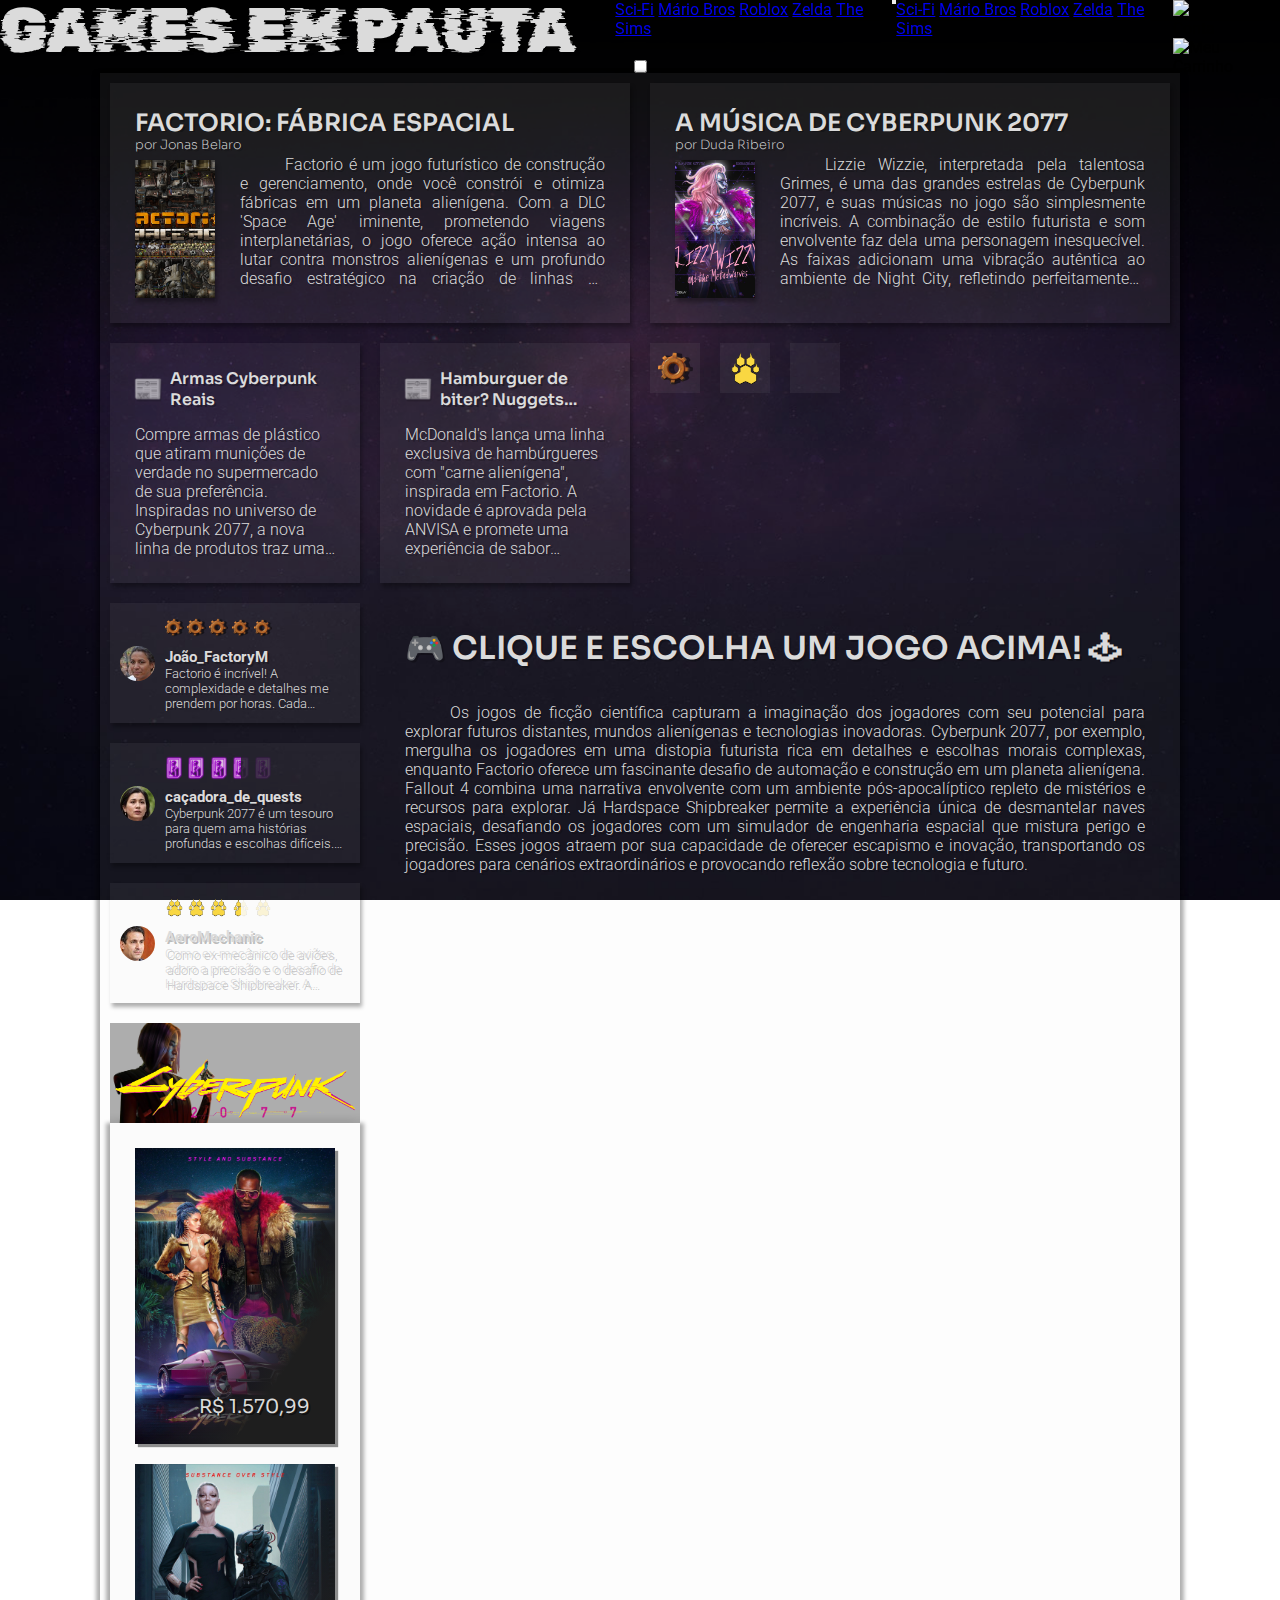
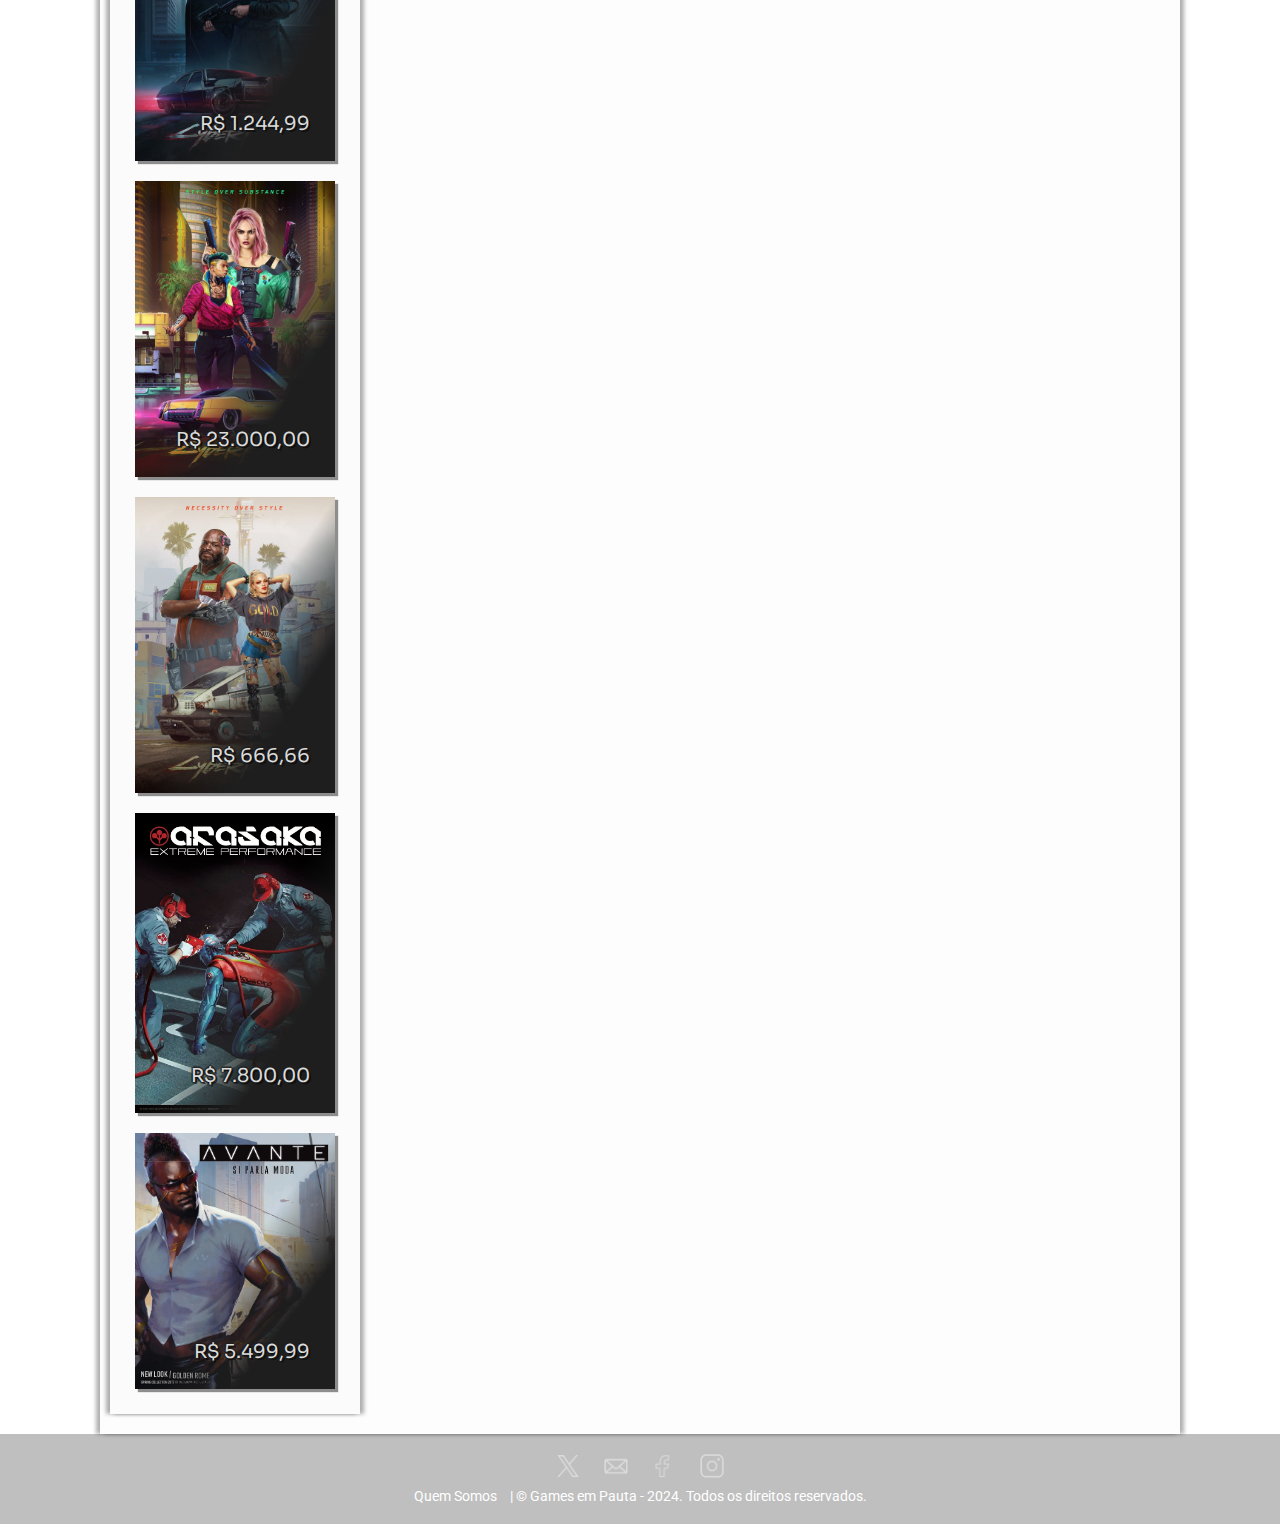
==== commit 3f92aa58: "caio header" ====
--- a/caio.html
+++ b/caio.html
@@ -26,12 +26,28 @@
 	</head>
 	<body>
 		<header>
-			<div class="headerContent">
-				<div class="headerLogo">
+			<div class="headerLogo">
 				<a id="logotipo" class="glow" href="index.html">GAMES EM PAUTA</a>
-				</div>
-				<div class="headerNav">
-					<nav class="menu">
+			</div>
+			
+			<div class="menu">
+				<nav class="nav-list">
+					<a href="caio.html">Sci-Fi</a>
+					<a href="erika.html">Mário Bros</a>
+					<a href="priscilla.html">Roblox</a>
+					<a href="vitor.html">Zelda</a>
+					<a href="vivian.html">The Sims</a>
+				</nav>
+			</div>
+	
+			<button onclick="animarMenu()" id="btn-menu">
+				<span class="linha"></span>
+				<span class="linha"></span>
+				<span class="linha"></span>
+			</button>
+	
+				<div class="menu-mobile" id="menu-mobile">
+					<nav>
 						<a href="caio.html">Sci-Fi</a>
 						<a href="erika.html">Mário Bros</a>
 						<a href="priscilla.html">Roblox</a>
@@ -39,25 +55,19 @@
 						<a href="vivian.html">The Sims</a>
 					</nav>
 				</div>
-				<div class="headerSearch">
-					<div class="searchBarra">
-						<input type="search" placeholder="Pesquise no site" />
-						<button class="search-button">
-							<img src="./img/search_24dp_E8EAED_FILL0_wght400_GRAD0_opsz24.svg" alt="Buscar">
-						</button>
-					</div>
-				</div>
-				<div class="headerLogin">
-					<label for="togglePopup" class="opcao">
-						<img src="./img/account_circle_24dp_E8EAED_FILL0_wght400_GRAD0_opsz24.svg" alt="Minha Conta">
-					</label>
-				</div>
-			<div class="headerShop">
-				<div class="opcao">
-					<img src="./img/shopping_cart_checkout_24dp_E8EAED_FILL0_wght400_GRAD0_opsz24.svg" alt="Meu Carrinho">
-				</div>
-			</div>
-		</header>
+		
+					<div class="opcoesUser">
+						<label for="togglePopup" class="opcao">
+							<img src="./img/account_circle_24dp_E8EAED_FILL0_wght400_GRAD0_opsz24.svg" alt="Minha Conta">
+						</label>
+						<div class="opcao">
+							<img src="./img/shopping_cart_checkout_24dp_E8EAED_FILL0_wght400_GRAD0_opsz24.svg" alt="Meu Carrinho">
+						</div>
+					</div>
+			</header>
+	
+			<input type="checkbox" id="togglePopup" class="toggle-popup">
+	</section>
 		<section class="principal">
 			<div class="containerReview">
 				<div class="cardReview">
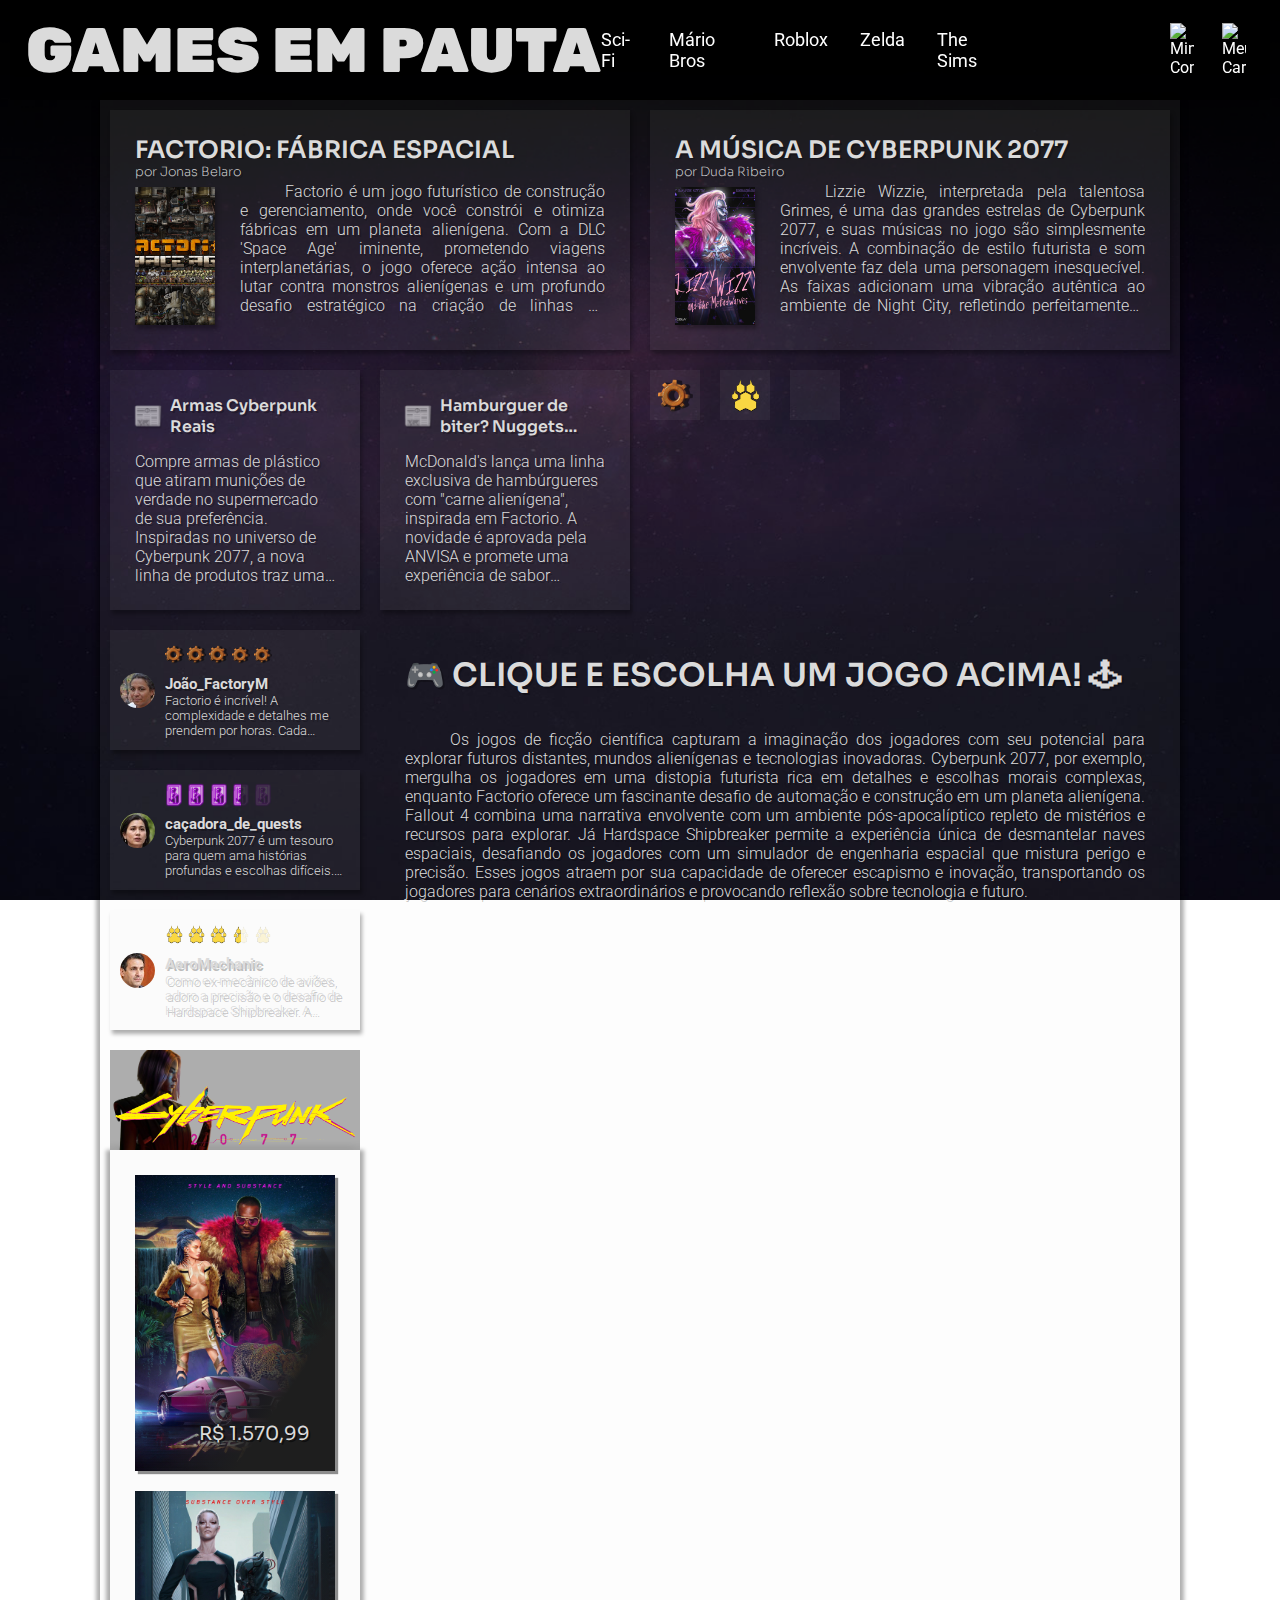
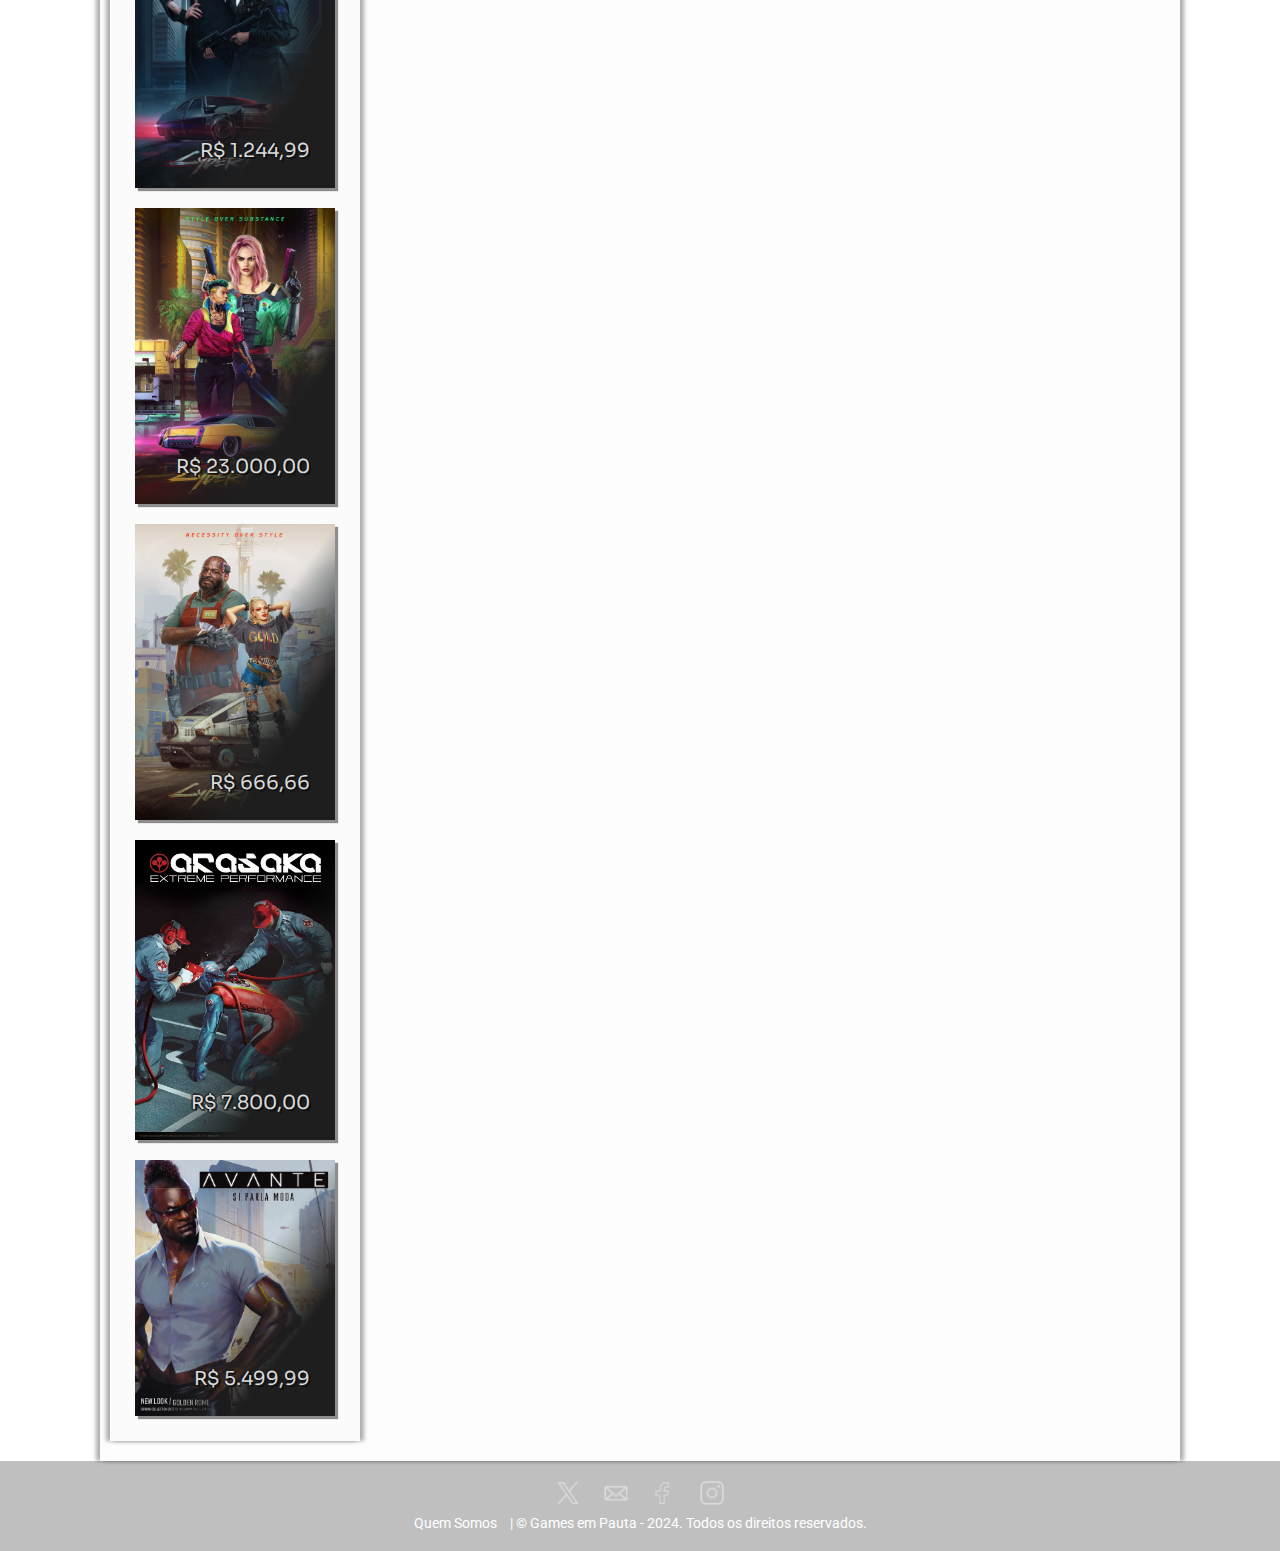
==== commit c78623e9: "atualização cabeçalho" ====
--- a/caio.html
+++ b/caio.html
@@ -67,7 +67,7 @@
 			</header>
 	
 			<input type="checkbox" id="togglePopup" class="toggle-popup">
-	</section>
+	
 		<section class="principal">
 			<div class="containerReview">
 				<div class="cardReview">
--- a/css/caio.css
+++ b/css/caio.css
@@ -1,88 +1,163 @@
-* {
+*{
 	padding: 0%;
 	margin: 0%;
-	font-family: 'Roboto';
+	font-family: "Roboto";
 	box-sizing: border-box;
-	scroll-behavior: smooth;
-}
-/*header {
-	position: -webkit-sticky;
+	  scroll-behavior: smooth;
+  }
+  
+  header {
+	display: flex;
+	  justify-content: space-between;
+	  align-items: center;
+	  padding: 10px 20px;
+	  padding-inline: 16px;
+	  width: calc(100% - 20px);
+	  position: -webkit-sticky;
 	position: sticky;
-	top: 0;
-	background-color: #00000099;
-	z-index: 255;
-	width: 100%;
-	height: 60px;
-	backdrop-filter: blur(4px);
-	display: flex;
-}
-*/
-header {
-	/* background-color: #0092e6; */
-	display: flex;
-	justify-content: center;
-	align-items: start;
-	position: -webkit-sticky;
-	position: sticky;
-	top: 0;
-	/* background-color: #00000099; */
-	z-index: 255;
-	backdrop-filter: blur(4px);
-	height: 60px;
-	width: 100%;
-	min-width: 620px;
-}
-.headerContent {
-	display: flex;
-	flex-wrap: nowrap;
-	align-items: center;
-	min-width: 620px;
-	width: 100%;
-	max-width: 1240px;
-	margin: 0 100px;
-	height: 60px;
-}
-.headerLogo {
-	/* background-color: yellowgreen; */
-	width: 50%;
-	height: 100%;
-	display: flex;
-	justify-content: start;
-	align-items: center;
-	overflow: hidden;
-}
-.headerNav {
-	/* background-color: violet; */
-	width: 25%;
-	height: 100%;
-	display: flex;
-	justify-content: center;
-	align-items: center;
-}
-.headerSearch {
-	/* background-color: tomato; */
-	width: 15%;
-	height: 100%;
-	display: flex;
-	justify-content: center;
-	align-items: center;
-}
-.headerLogin {
-	width: 5%;
-	height: 100%;
-	/* background-color: teal; */
-	display: flex;
-	justify-content: center;
-	align-items: center;
-}
-.headerShop {
-	/* background-color: orangered; */
-	width: 5%;
-	height: 100%;
-	display: flex;
-	justify-content: center;
-	align-items: center;
-}
+	  top: 0;
+	  background-color: #00000099;
+	  z-index: 255;
+	  backdrop-filter: blur(4px);
+	  height: 100px;
+  }
+  
+  .headerLogo {
+	  display: flex;
+	  flex-direction: row;
+	  align-items: center;
+  }
+  
+  
+  .menu{
+	  max-width: 1280px;
+	  height: 70px;
+	  margin-inline: auto;
+	  display: flex;
+	  justify-content: space-between;
+	  align-items: center;
+  }
+  
+  .nav-list{
+	  display: flex;
+	  gap: 32px;
+	  list-style:none;
+	  margin-right: 150px;
+	  
+  }
+  
+  .nav-list a{
+	  font-size: 18px;
+	  color: #fff;
+	  padding-block: 16px;
+	  text-decoration: none;
+  }
+
+  .opcoesUser {
+	display: flex;
+	align-items: center;
+	cursor: pointer;
+  }
+  
+  .opcoesUser .opcao {
+	display: flex;
+	align-items: center;
+	margin-left: 20px;
+	color: white;
+	cursor: pointer;
+  }
+  
+  .opcoesUser .opcao img {
+	width: 24px;
+	margin-right: 8px;
+  }
+  
+  .toggle-popup {
+	display: none;
+  }
+  
+  .popup-container {
+	display: none;
+	  position: fixed;
+	  top: 0;
+	  left: 0;
+	  width: 100%;
+	  height: 100%;
+	  background-color: rgba(0, 0, 0, 0.5);
+	  justify-content: center;
+	  align-items: center;
+	  z-index: 1000;
+	  backdrop-filter: blur(15px);
+	  padding: 60px;
+  }
+  
+  .popup-content {
+	background-color: #fff;
+	padding: 20px;
+	border-radius: 10px;
+	box-shadow: 0px 0px 10px 0px rgba(0, 0, 0, 0.1);
+	width: 300px;
+	text-align: center;
+  }
+  
+  .close-button {
+	font-size: 24px;
+	font-weight: bold;
+	color: #000;
+	float: right;
+	cursor: pointer;
+  }
+  
+  .input-group {
+	margin-bottom: 15px;
+	text-align: left;
+  }
+  
+  .input-group label {
+	display: block;
+	margin-bottom: 5px;
+  }
+  
+  .input-group input {
+	position: relative;
+	  width: 100%;
+	  padding: 15px 20px;
+	  outline: none;
+	  font-size: 1em;
+	  border: 1px solid #ccc;
+	  border-radius: 5px;
+  }
+  
+  button[type="submit"] {
+	background-color: #333;
+	color: #fff;
+	padding: 10px;
+	border: none;
+	border-radius: 5px;
+	cursor: pointer;
+	width: 100%;
+	outline: none;
+  }
+  
+  .cadastro{
+	  display: flex;
+	  justify-content: space-between;
+  }
+  
+  .cadastro a {
+	  font-size: 0.8em;
+	  color:  black;
+	  font-weight: 500;
+	  text-decoration: none;
+	  display: flex;
+	  justify-content: space-between;
+	  align-items: flex-end;
+	  margin-top: 20px;
+  }
+  
+  .toggle-popup:checked + .popup-container {
+	display: flex;
+  }
 #logotipo {
 	font-family: 'Rubik', system-ui;
 	font-weight: 900;
@@ -878,3 +953,227 @@
 .rodape a.link-rodape:hover {
 	text-decoration: underline;
 }
+
+/*header*/
+header {
+	display: flex;
+	  justify-content: space-between;
+	  align-items: center;
+	  padding: 10px 20px;
+	  padding-inline: 16px;
+	  width: calc(100% - 20px);
+	  position: -webkit-sticky;
+	position: sticky;
+	  top: 0;
+	  background-color: #00000099;
+	  z-index: 255;
+	  backdrop-filter: blur(4px);
+	  height: 100px;
+  }
+  
+  .headerLogo {
+	  display: flex;
+	  flex-direction: row;
+	  align-items: center;
+  }
+  
+  
+  .menu{
+	  max-width: 1280px;
+	  height: 70px;
+	  margin-inline: auto;
+	  display: flex;
+	  justify-content: space-between;
+	  align-items: center;
+  }
+  
+  .nav-list{
+	  display: flex;
+	  gap: 32px;
+	  list-style:none;
+	  margin-right: 150px;
+	  
+  }
+  
+  .nav-list a{
+	  font-size: 18px;
+	  color: #fff;
+	  padding-block: 16px;
+	  text-decoration: none;
+  }
+
+  .opcoesUser {
+	display: flex;
+	align-items: center;
+	cursor: pointer;
+  }
+  
+  .opcoesUser .opcao {
+	display: flex;
+	align-items: center;
+	margin-left: 20px;
+	color: white;
+	cursor: pointer;
+  }
+  
+  .opcoesUser .opcao img {
+	width: 24px;
+	margin-right: 8px;
+  }
+  
+  .toggle-popup {
+	display: none;
+  }
+  
+  .popup-container {
+	display: none;
+	  position: fixed;
+	  top: 0;
+	  left: 0;
+	  width: 100%;
+	  height: 100%;
+	  background-color: rgba(0, 0, 0, 0.5);
+	  justify-content: center;
+	  align-items: center;
+	  z-index: 1000;
+	  backdrop-filter: blur(15px);
+	  padding: 60px;
+  }
+  
+  .popup-content {
+	background-color: #fff;
+	padding: 20px;
+	border-radius: 10px;
+	box-shadow: 0px 0px 10px 0px rgba(0, 0, 0, 0.1);
+	width: 300px;
+	text-align: center;
+  }
+  
+  .close-button {
+	font-size: 24px;
+	font-weight: bold;
+	color: #000;
+	float: right;
+	cursor: pointer;
+  }
+  
+  .input-group {
+	margin-bottom: 15px;
+	text-align: left;
+  }
+  
+  .input-group label {
+	display: block;
+	margin-bottom: 5px;
+  }
+  
+  .input-group input {
+	position: relative;
+	  width: 100%;
+	  padding: 15px 20px;
+	  outline: none;
+	  font-size: 1em;
+	  border: 1px solid #ccc;
+	  border-radius: 5px;
+  }
+  
+  button[type="submit"] {
+	background-color: #333;
+	color: #fff;
+	padding: 10px;
+	border: none;
+	border-radius: 5px;
+	cursor: pointer;
+	width: 100%;
+	outline: none;
+  }
+  
+  .cadastro{
+	  display: flex;
+	  justify-content: space-between;
+  }
+  
+  .cadastro a {
+	  font-size: 0.8em;
+	  color:  black;
+	  font-weight: 500;
+	  text-decoration: none;
+	  display: flex;
+	  justify-content: space-between;
+	  align-items: flex-end;
+	  margin-top: 20px;
+  }
+  
+  .toggle-popup:checked + .popup-container {
+	display: flex;
+  }
+
+  
+#btn-menu{
+	width: 40px;
+	height: 40px;
+	border: 2px solid #ccc;
+	border-radius: 8px;
+	background: transparent;
+	cursor: pointer;
+	outline: none;
+	transition: .2s;
+	display: none;
+	margin-right: 250px;
+
+  }
+
+  .linha{
+	  width: 20px;
+	  height:3px;
+	  background-color: #ccc;
+	  display: block;
+	  margin: 5px auto;
+	  position: relative;
+	  transform-origin: center;
+    transition: 0.2s;
+  }
+
+  #btn-menu.ativar{
+	  border: 2px solid #a518f1;
+  }
+
+  #btn-menu.ativar .linha:nth-child(1){
+	  transform: translateY(8px) rotate(-45deg);
+	  background-color: #ccc;
+  }
+
+  #btn-menu.ativar .linha:nth-child(3){
+	  transform: translateY(-8px) rotate(45deg);
+	  background-color: #ccc
+  }
+
+  #btn-menu.ativar .linha:nth-child(2){
+	  width: 0;
+  }
+
+  .menu-mobile{
+    background-color: #0000008b;
+    backdrop-filter: blur(10px);
+    position: fixed;
+    top: 90px;
+    left: 0px;
+    width: 100%;
+    height: 0;
+	  visibility: hidden;
+	  transition: 0.5s;
+	  overflow: hidden;
+  
+  }
+
+  .menu-mobile nav a{
+    color: #fff;
+    text-decoration: none;
+    display: block;
+    padding: 20px 30px;
+    font-size: 15pt;
+  }
+
+  .menu-mobile nav a:hover{
+    background-color: #0000008b;
+  }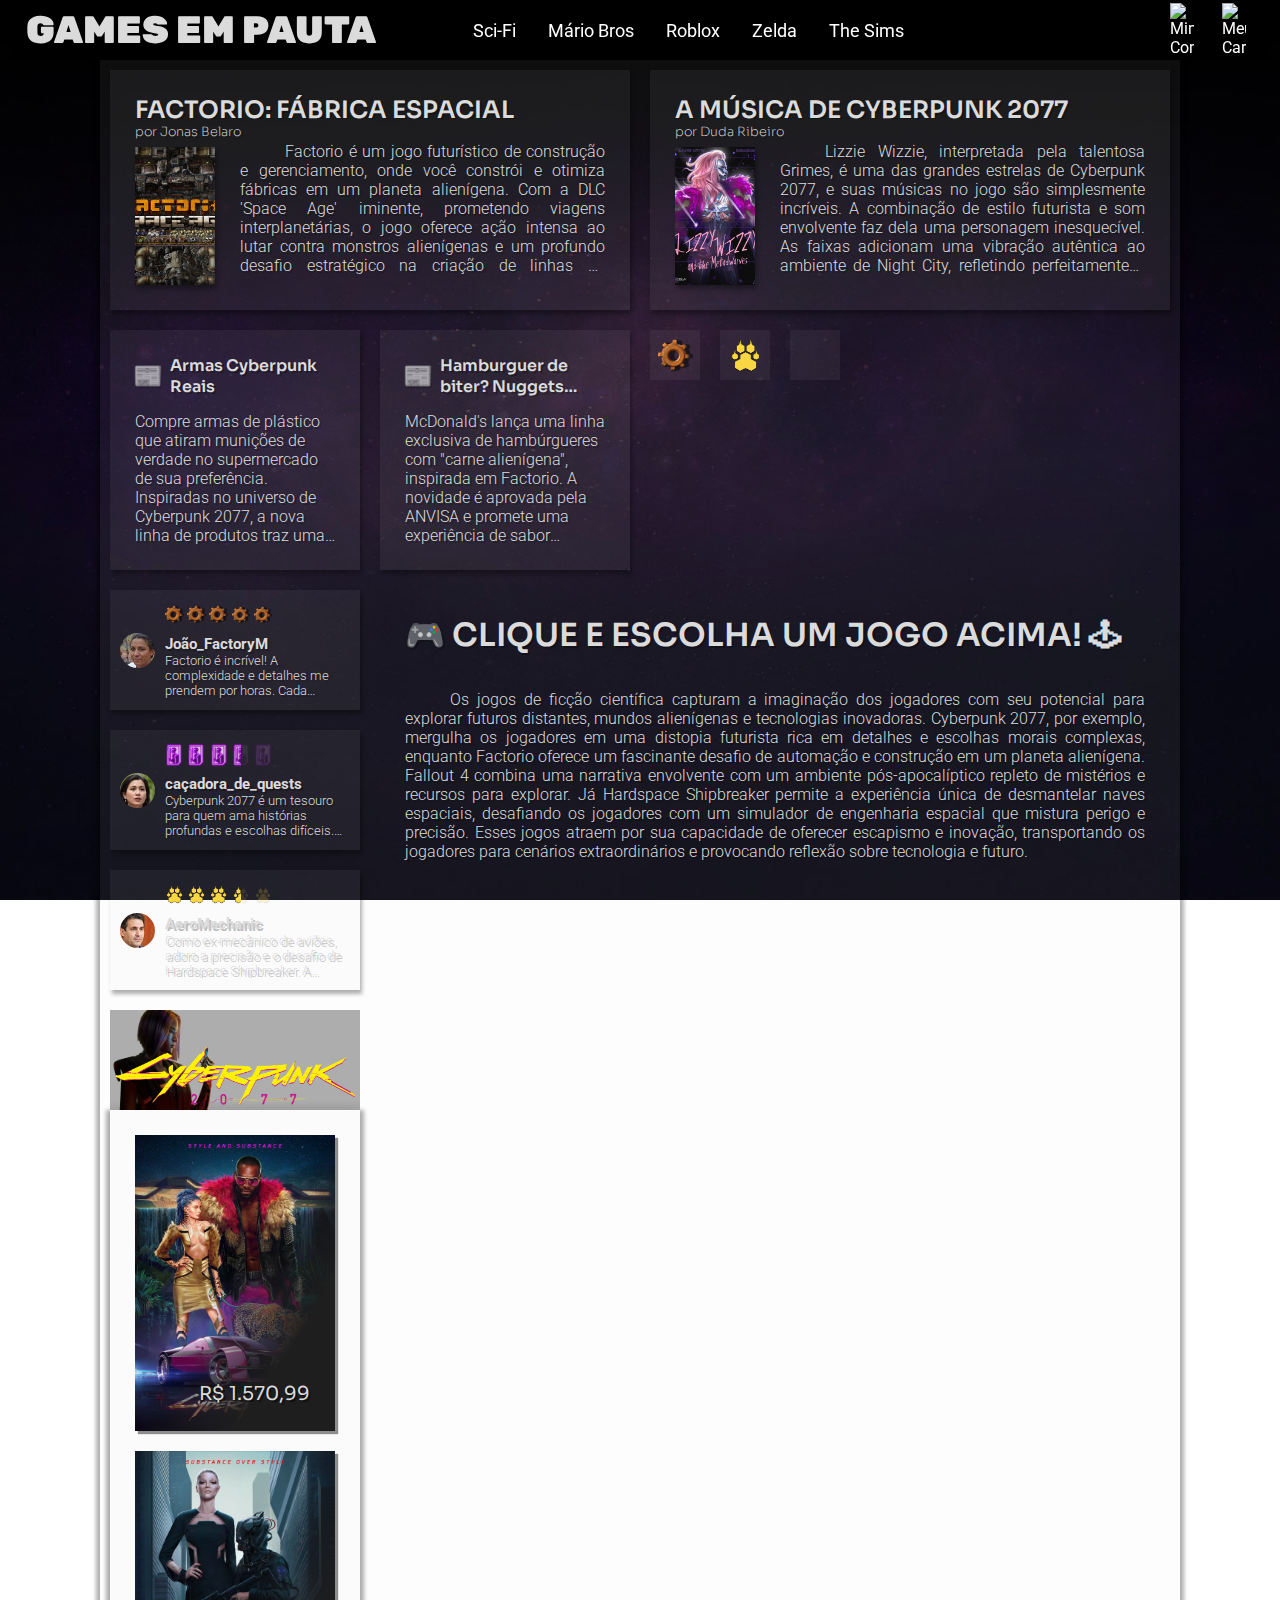
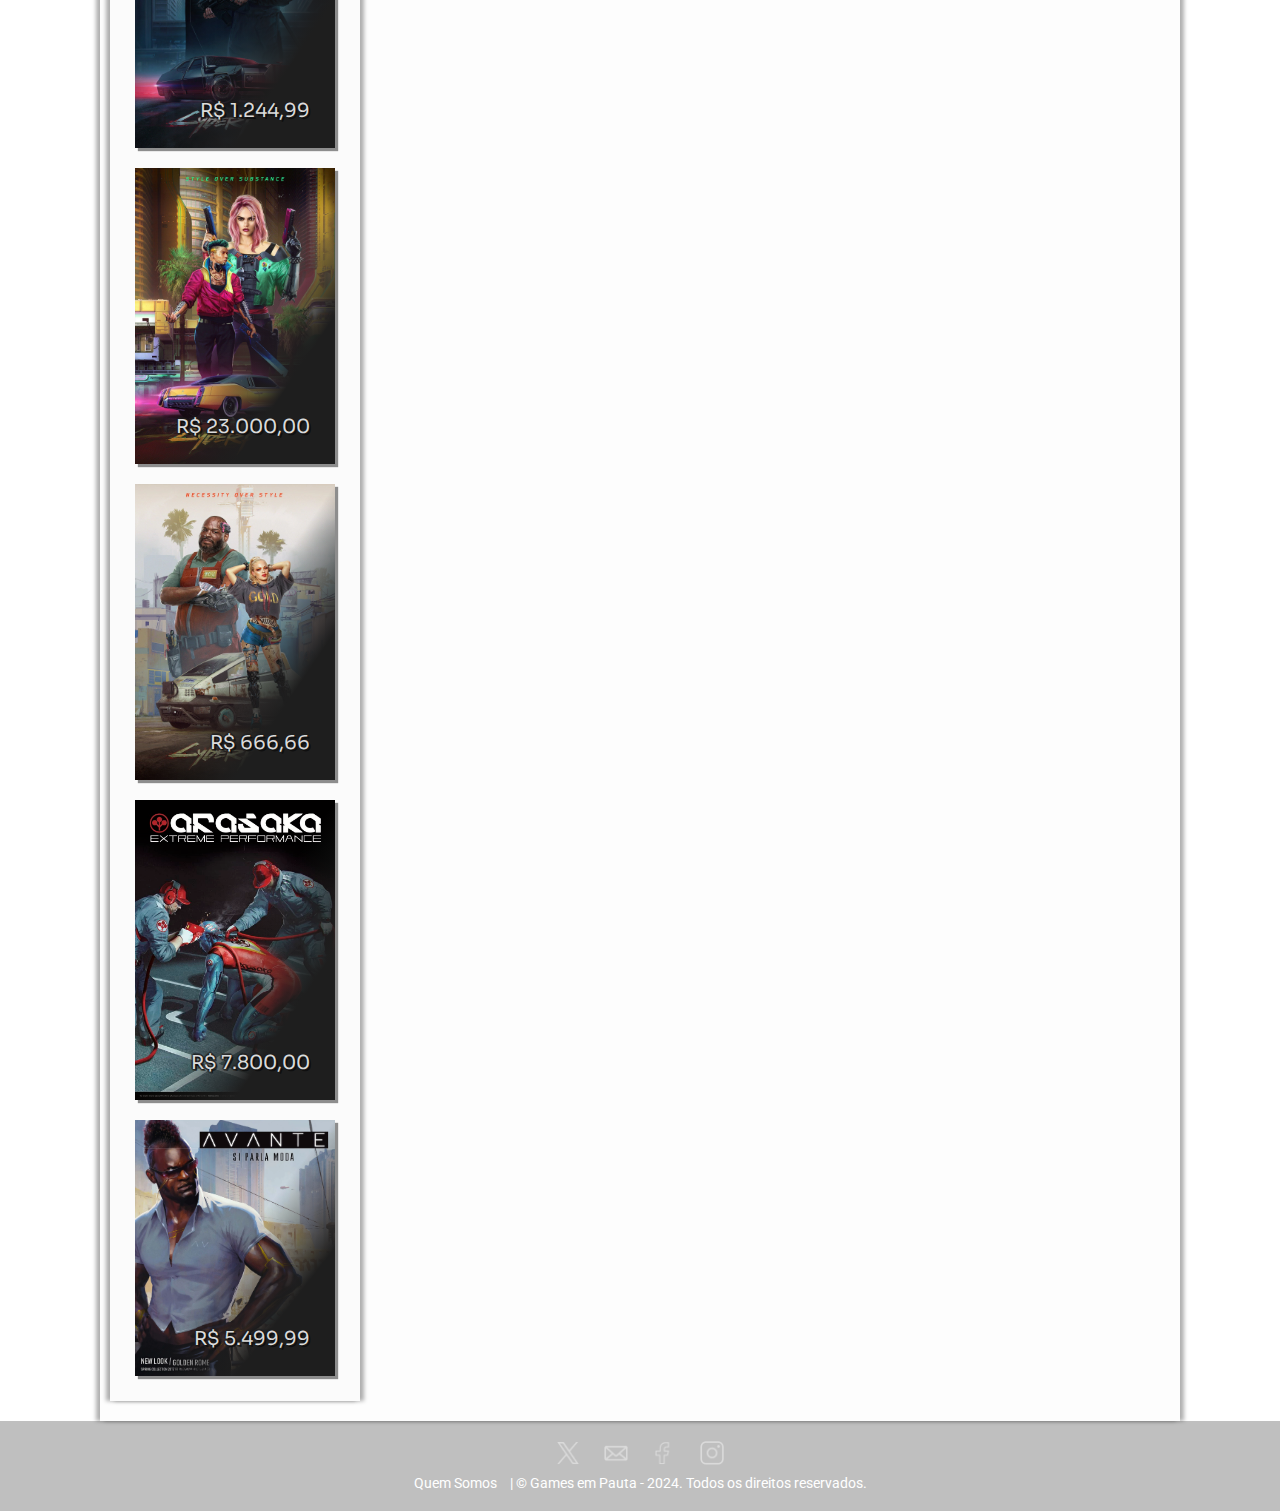
==== commit a037c6f8: "Resolve merge conflict" ====
--- a/caio.html
+++ b/caio.html
@@ -67,7 +67,7 @@
 			</header>
 	
 			<input type="checkbox" id="togglePopup" class="toggle-popup">
-	
+	</section>
 		<section class="principal">
 			<div class="containerReview">
 				<div class="cardReview">
--- a/css/caio.css
+++ b/css/caio.css
@@ -1,170 +1,97 @@
-*{
+* {
 	padding: 0%;
 	margin: 0%;
-	font-family: "Roboto";
+	font-family: 'Roboto';
 	box-sizing: border-box;
-	  scroll-behavior: smooth;
-  }
-  
-  header {
-	display: flex;
-	  justify-content: space-between;
-	  align-items: center;
-	  padding: 10px 20px;
-	  padding-inline: 16px;
-	  width: calc(100% - 20px);
-	  position: -webkit-sticky;
+	scroll-behavior: smooth;
+}
+/*header {
+	position: -webkit-sticky;
 	position: sticky;
-	  top: 0;
-	  background-color: #00000099;
-	  z-index: 255;
-	  backdrop-filter: blur(4px);
-	  height: 100px;
-  }
-  
-  .headerLogo {
-	  display: flex;
-	  flex-direction: row;
-	  align-items: center;
-  }
-  
-  
-  .menu{
-	  max-width: 1280px;
-	  height: 70px;
-	  margin-inline: auto;
-	  display: flex;
-	  justify-content: space-between;
-	  align-items: center;
-  }
-  
-  .nav-list{
-	  display: flex;
-	  gap: 32px;
-	  list-style:none;
-	  margin-right: 150px;
-	  
-  }
-  
-  .nav-list a{
-	  font-size: 18px;
-	  color: #fff;
-	  padding-block: 16px;
-	  text-decoration: none;
-  }
-
-  .opcoesUser {
-	display: flex;
-	align-items: center;
-	cursor: pointer;
-  }
-  
-  .opcoesUser .opcao {
-	display: flex;
-	align-items: center;
-	margin-left: 20px;
-	color: white;
-	cursor: pointer;
-  }
-  
-  .opcoesUser .opcao img {
-	width: 24px;
-	margin-right: 8px;
-  }
-  
-  .toggle-popup {
-	display: none;
-  }
-  
-  .popup-container {
-	display: none;
-	  position: fixed;
-	  top: 0;
-	  left: 0;
-	  width: 100%;
-	  height: 100%;
-	  background-color: rgba(0, 0, 0, 0.5);
-	  justify-content: center;
-	  align-items: center;
-	  z-index: 1000;
-	  backdrop-filter: blur(15px);
-	  padding: 60px;
-  }
-  
-  .popup-content {
-	background-color: #fff;
-	padding: 20px;
-	border-radius: 10px;
-	box-shadow: 0px 0px 10px 0px rgba(0, 0, 0, 0.1);
-	width: 300px;
-	text-align: center;
-  }
-  
-  .close-button {
-	font-size: 24px;
-	font-weight: bold;
-	color: #000;
-	float: right;
-	cursor: pointer;
-  }
-  
-  .input-group {
-	margin-bottom: 15px;
-	text-align: left;
-  }
-  
-  .input-group label {
-	display: block;
-	margin-bottom: 5px;
-  }
-  
-  .input-group input {
-	position: relative;
-	  width: 100%;
-	  padding: 15px 20px;
-	  outline: none;
-	  font-size: 1em;
-	  border: 1px solid #ccc;
-	  border-radius: 5px;
-  }
-  
-  button[type="submit"] {
-	background-color: #333;
-	color: #fff;
-	padding: 10px;
-	border: none;
-	border-radius: 5px;
-	cursor: pointer;
-	width: 100%;
-	outline: none;
-  }
-  
-  .cadastro{
-	  display: flex;
-	  justify-content: space-between;
-  }
-  
-  .cadastro a {
-	  font-size: 0.8em;
-	  color:  black;
-	  font-weight: 500;
-	  text-decoration: none;
-	  display: flex;
-	  justify-content: space-between;
-	  align-items: flex-end;
-	  margin-top: 20px;
-  }
-  
-  .toggle-popup:checked + .popup-container {
-	display: flex;
-  }
+	top: 0;
+	background-color: #00000099;
+	z-index: 255;
+	width: 100%;
+	height: 60px;
+	backdrop-filter: blur(4px);
+	display: flex;
+}
+*/
+/*
+header {
+	background-color: #0092e6;
+	display: flex;
+	justify-content: center;
+	align-items: start;
+	position: -webkit-sticky;
+	position: sticky;
+	top: 0;
+	background-color: #00000099;
+	z-index: 255;
+	backdrop-filter: blur(4px);
+	height: 60px;
+	width: 100%;
+	min-width: 620px;
+}
+.headerContent {
+	display: flex;
+	flex-wrap: nowrap;
+	align-items: center;
+	min-width: 620px;
+	width: 100%;
+	max-width: 1240px;
+	margin: 0 100px;
+	height: 60px;
+}
+.headerLogo {
+	background-color: yellowgreen;
+	width: 50%;
+	height: 100%;
+	display: flex;
+	justify-content: start;
+	align-items: center;
+	overflow: hidden;
+}
+.headerNav {
+	background-color: violet;
+	width: 25%;
+	height: 100%;
+	display: flex;
+	justify-content: center;
+	align-items: center;
+}
+.headerSearch {
+  background-color: tomato;
+	width: 15%;
+	height: 100%;
+	display: flex;
+	justify-content: center;
+	align-items: center;
+}
+.headerLogin {
+	width: 5%;
+	height: 100%;
+	background-color: teal;
+	display: flex;
+	justify-content: center;
+	align-items: center;
+}
+.headerShop {
+	background-color: orangered;
+	width: 5%;
+	height: 100%;
+	display: flex;
+	justify-content: center;
+	align-items: center;
+}
+*/
 #logotipo {
 	font-family: 'Rubik', system-ui;
 	font-weight: 900;
 	font-style: normal;
 	text-decoration: none;
 	color: #dbdbdb;
-	font-size: clamp(3vw, 5vw, 7vh);
+	font-size: clamp(1vw, 3vw, 5vh);
 	text-shadow: 0.3vw 0.3vw #00000040;
 	white-space: nowrap;
 }
@@ -193,6 +120,7 @@
 			0 0 50px #0092e6, 0 0 60px #0092e6, 0 0 70px #0092e6, 0 0 80px #0092e6;
 	}
 }
+
 body {
 	background-image: url(../img/galaxia-background.png);
 	background-attachment: fixed;
@@ -954,130 +882,127 @@
 	text-decoration: underline;
 }
 
-/*header*/
 header {
 	display: flex;
-	  justify-content: space-between;
-	  align-items: center;
-	  padding: 10px 20px;
-	  padding-inline: 16px;
-	  width: calc(100% - 20px);
-	  position: -webkit-sticky;
+	justify-content: space-between;
+	align-items: center;
+	padding: 10px 20px;
+	padding-inline: 16px;
+	width: calc(100% - 20px);
+	position: -webkit-sticky;
 	position: sticky;
-	  top: 0;
-	  background-color: #00000099;
-	  z-index: 255;
-	  backdrop-filter: blur(4px);
-	  height: 100px;
-  }
-  
-  .headerLogo {
-	  display: flex;
-	  flex-direction: row;
-	  align-items: center;
-  }
-  
-  
-  .menu{
-	  max-width: 1280px;
-	  height: 70px;
-	  margin-inline: auto;
-	  display: flex;
-	  justify-content: space-between;
-	  align-items: center;
-  }
-  
-  .nav-list{
-	  display: flex;
-	  gap: 32px;
-	  list-style:none;
-	  margin-right: 150px;
-	  
-  }
-  
-  .nav-list a{
-	  font-size: 18px;
-	  color: #fff;
-	  padding-block: 16px;
-	  text-decoration: none;
-  }
-
-  .opcoesUser {
+	top: 0;
+	background-color: #00000099;
+	z-index: 255;
+	backdrop-filter: blur(4px);
+	height: 60px;
+}
+
+.headerLogo {
+	display: flex;
+	flex-direction: row;
+	align-items: center;
+}
+
+.menu {
+	max-width: 1280px;
+	height: 70px;
+	margin-inline: auto;
+	display: flex;
+	justify-content: space-between;
+	align-items: center;
+}
+
+.nav-list {
+	display: flex;
+	gap: 32px;
+	list-style: none;
+	margin-right: 150px;
+}
+
+.nav-list a {
+	font-size: 18px;
+	color: #fff;
+	padding-block: 16px;
+	text-decoration: none;
+}
+
+.opcoesUser {
 	display: flex;
 	align-items: center;
 	cursor: pointer;
-  }
-  
-  .opcoesUser .opcao {
+}
+
+.opcoesUser .opcao {
 	display: flex;
 	align-items: center;
 	margin-left: 20px;
 	color: white;
 	cursor: pointer;
-  }
-  
-  .opcoesUser .opcao img {
+}
+
+.opcoesUser .opcao img {
 	width: 24px;
 	margin-right: 8px;
-  }
-  
-  .toggle-popup {
+}
+
+.toggle-popup {
 	display: none;
-  }
-  
-  .popup-container {
+}
+
+.popup-container {
 	display: none;
-	  position: fixed;
-	  top: 0;
-	  left: 0;
-	  width: 100%;
-	  height: 100%;
-	  background-color: rgba(0, 0, 0, 0.5);
-	  justify-content: center;
-	  align-items: center;
-	  z-index: 1000;
-	  backdrop-filter: blur(15px);
-	  padding: 60px;
-  }
-  
-  .popup-content {
+	position: fixed;
+	top: 0;
+	left: 0;
+	width: 100%;
+	height: 100%;
+	background-color: rgba(0, 0, 0, 0.5);
+	justify-content: center;
+	align-items: center;
+	z-index: 1000;
+	backdrop-filter: blur(15px);
+	padding: 60px;
+}
+
+.popup-content {
 	background-color: #fff;
 	padding: 20px;
 	border-radius: 10px;
 	box-shadow: 0px 0px 10px 0px rgba(0, 0, 0, 0.1);
 	width: 300px;
 	text-align: center;
-  }
-  
-  .close-button {
+}
+
+.close-button {
 	font-size: 24px;
 	font-weight: bold;
 	color: #000;
 	float: right;
 	cursor: pointer;
-  }
-  
-  .input-group {
+}
+
+.input-group {
 	margin-bottom: 15px;
 	text-align: left;
-  }
-  
-  .input-group label {
+}
+
+.input-group label {
 	display: block;
 	margin-bottom: 5px;
-  }
-  
-  .input-group input {
+}
+
+.input-group input {
 	position: relative;
-	  width: 100%;
-	  padding: 15px 20px;
-	  outline: none;
-	  font-size: 1em;
-	  border: 1px solid #ccc;
-	  border-radius: 5px;
-  }
-  
-  button[type="submit"] {
+	width: 100%;
+	padding: 15px 20px;
+	outline: none;
+	font-size: 1em;
+	border: 1px solid #ccc;
+	border-radius: 5px;
+}
+
+button[type='submit'] {
 	background-color: #333;
 	color: #fff;
 	padding: 10px;
@@ -1086,30 +1011,29 @@
 	cursor: pointer;
 	width: 100%;
 	outline: none;
-  }
-  
-  .cadastro{
-	  display: flex;
-	  justify-content: space-between;
-  }
-  
-  .cadastro a {
-	  font-size: 0.8em;
-	  color:  black;
-	  font-weight: 500;
-	  text-decoration: none;
-	  display: flex;
-	  justify-content: space-between;
-	  align-items: flex-end;
-	  margin-top: 20px;
-  }
-  
-  .toggle-popup:checked + .popup-container {
-	display: flex;
-  }
-
-  
-#btn-menu{
+}
+
+.cadastro {
+	display: flex;
+	justify-content: space-between;
+}
+
+.cadastro a {
+	font-size: 0.8em;
+	color: black;
+	font-weight: 500;
+	text-decoration: none;
+	display: flex;
+	justify-content: space-between;
+	align-items: flex-end;
+	margin-top: 20px;
+}
+
+.toggle-popup:checked + .popup-container {
+	display: flex;
+}
+
+#btn-menu {
 	width: 40px;
 	height: 40px;
 	border: 2px solid #ccc;
@@ -1117,63 +1041,61 @@
 	background: transparent;
 	cursor: pointer;
 	outline: none;
-	transition: .2s;
+	transition: 0.2s;
 	display: none;
 	margin-right: 250px;
-
-  }
-
-  .linha{
-	  width: 20px;
-	  height:3px;
-	  background-color: #ccc;
-	  display: block;
-	  margin: 5px auto;
-	  position: relative;
-	  transform-origin: center;
-    transition: 0.2s;
-  }
-
-  #btn-menu.ativar{
-	  border: 2px solid #a518f1;
-  }
-
-  #btn-menu.ativar .linha:nth-child(1){
-	  transform: translateY(8px) rotate(-45deg);
-	  background-color: #ccc;
-  }
-
-  #btn-menu.ativar .linha:nth-child(3){
-	  transform: translateY(-8px) rotate(45deg);
-	  background-color: #ccc
-  }
-
-  #btn-menu.ativar .linha:nth-child(2){
-	  width: 0;
-  }
-
-  .menu-mobile{
-    background-color: #0000008b;
-    backdrop-filter: blur(10px);
-    position: fixed;
-    top: 90px;
-    left: 0px;
-    width: 100%;
-    height: 0;
-	  visibility: hidden;
-	  transition: 0.5s;
-	  overflow: hidden;
-  
-  }
-
-  .menu-mobile nav a{
-    color: #fff;
-    text-decoration: none;
-    display: block;
-    padding: 20px 30px;
-    font-size: 15pt;
-  }
-
-  .menu-mobile nav a:hover{
-    background-color: #0000008b;
-  }+}
+
+.linha {
+	width: 20px;
+	height: 3px;
+	background-color: #ccc;
+	display: block;
+	margin: 5px auto;
+	position: relative;
+	transform-origin: center;
+	transition: 0.2s;
+}
+
+#btn-menu.ativar {
+	border: 2px solid #a518f1;
+}
+
+#btn-menu.ativar .linha:nth-child(1) {
+	transform: translateY(8px) rotate(-45deg);
+	background-color: #ccc;
+}
+
+#btn-menu.ativar .linha:nth-child(3) {
+	transform: translateY(-8px) rotate(45deg);
+	background-color: #ccc;
+}
+
+#btn-menu.ativar .linha:nth-child(2) {
+	width: 0;
+}
+
+.menu-mobile {
+	background-color: #0000008b;
+	backdrop-filter: blur(10px);
+	position: fixed;
+	top: 90px;
+	left: 0px;
+	width: 100%;
+	height: 0;
+	visibility: hidden;
+	transition: 0.5s;
+	overflow: hidden;
+}
+
+.menu-mobile nav a {
+	color: #fff;
+	text-decoration: none;
+	display: block;
+	padding: 20px 30px;
+	font-size: 15pt;
+}
+
+.menu-mobile nav a:hover {
+	background-color: #0000008b;
+}
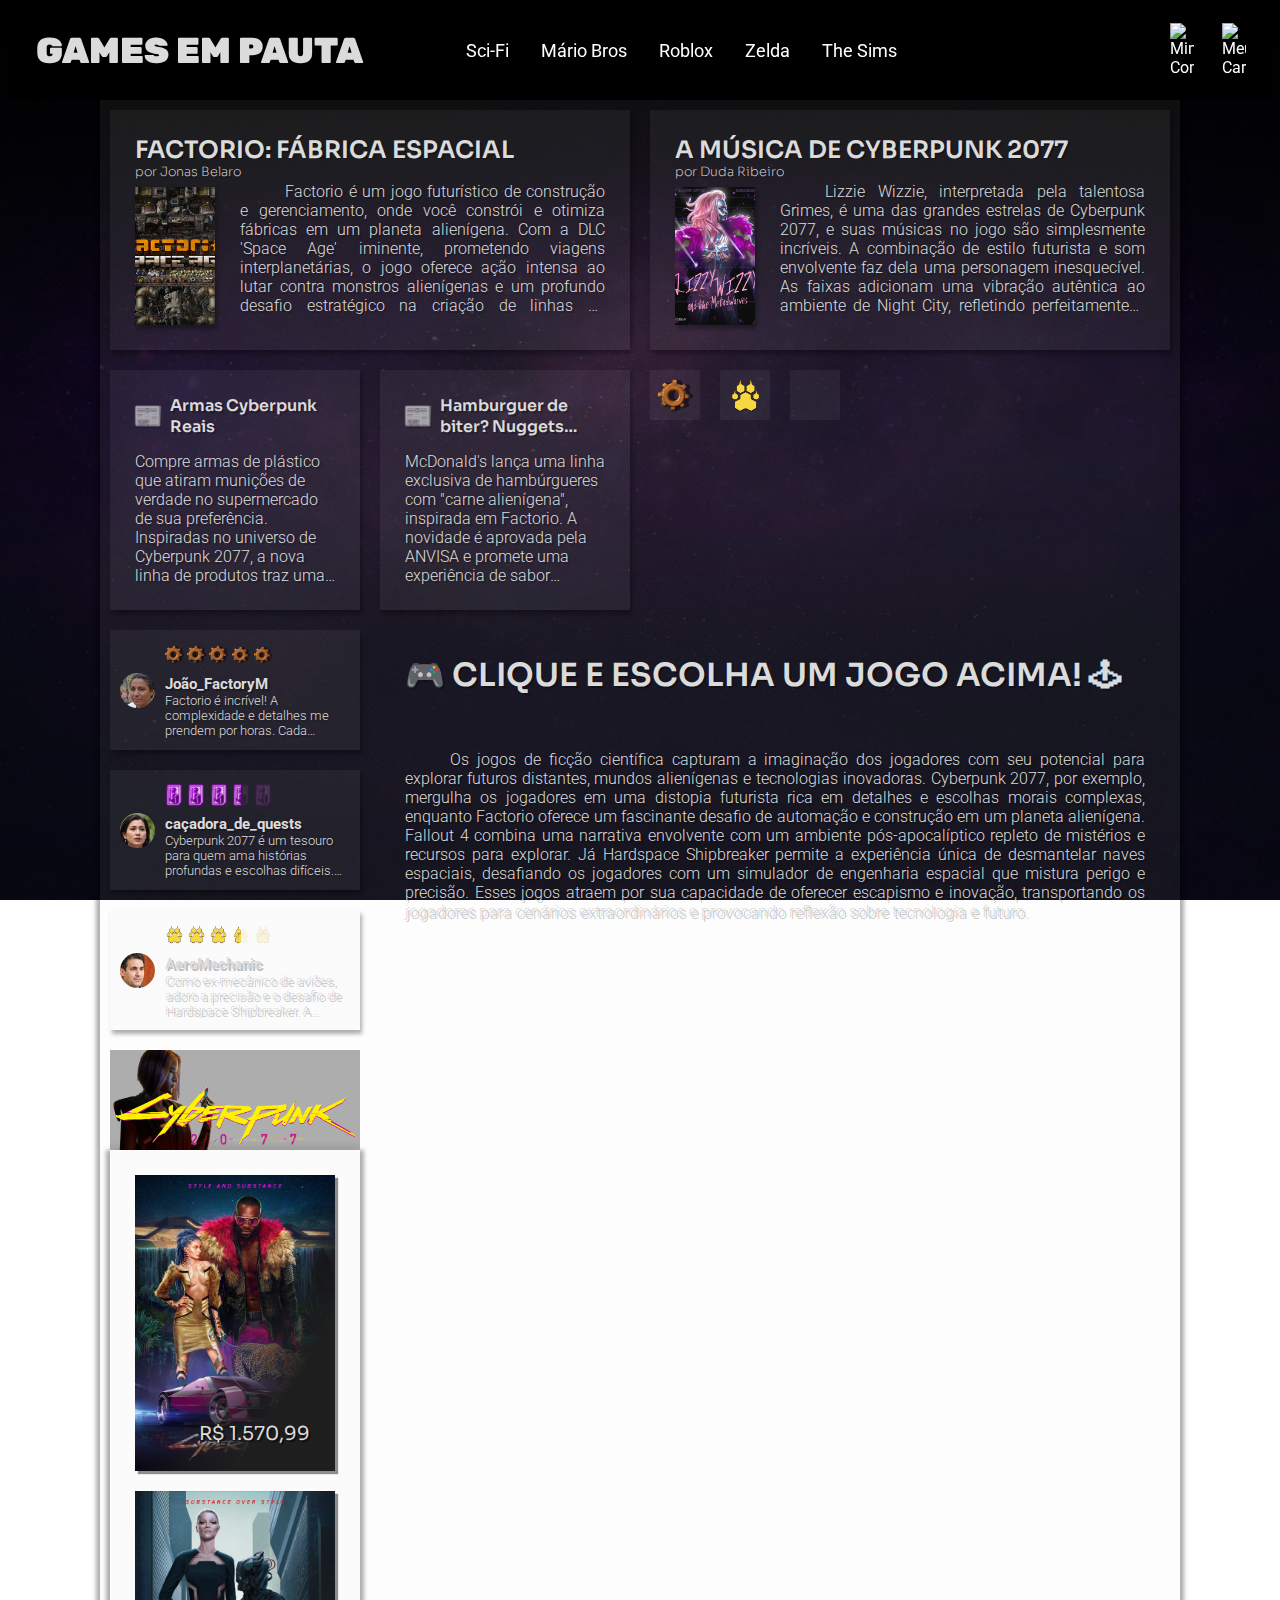
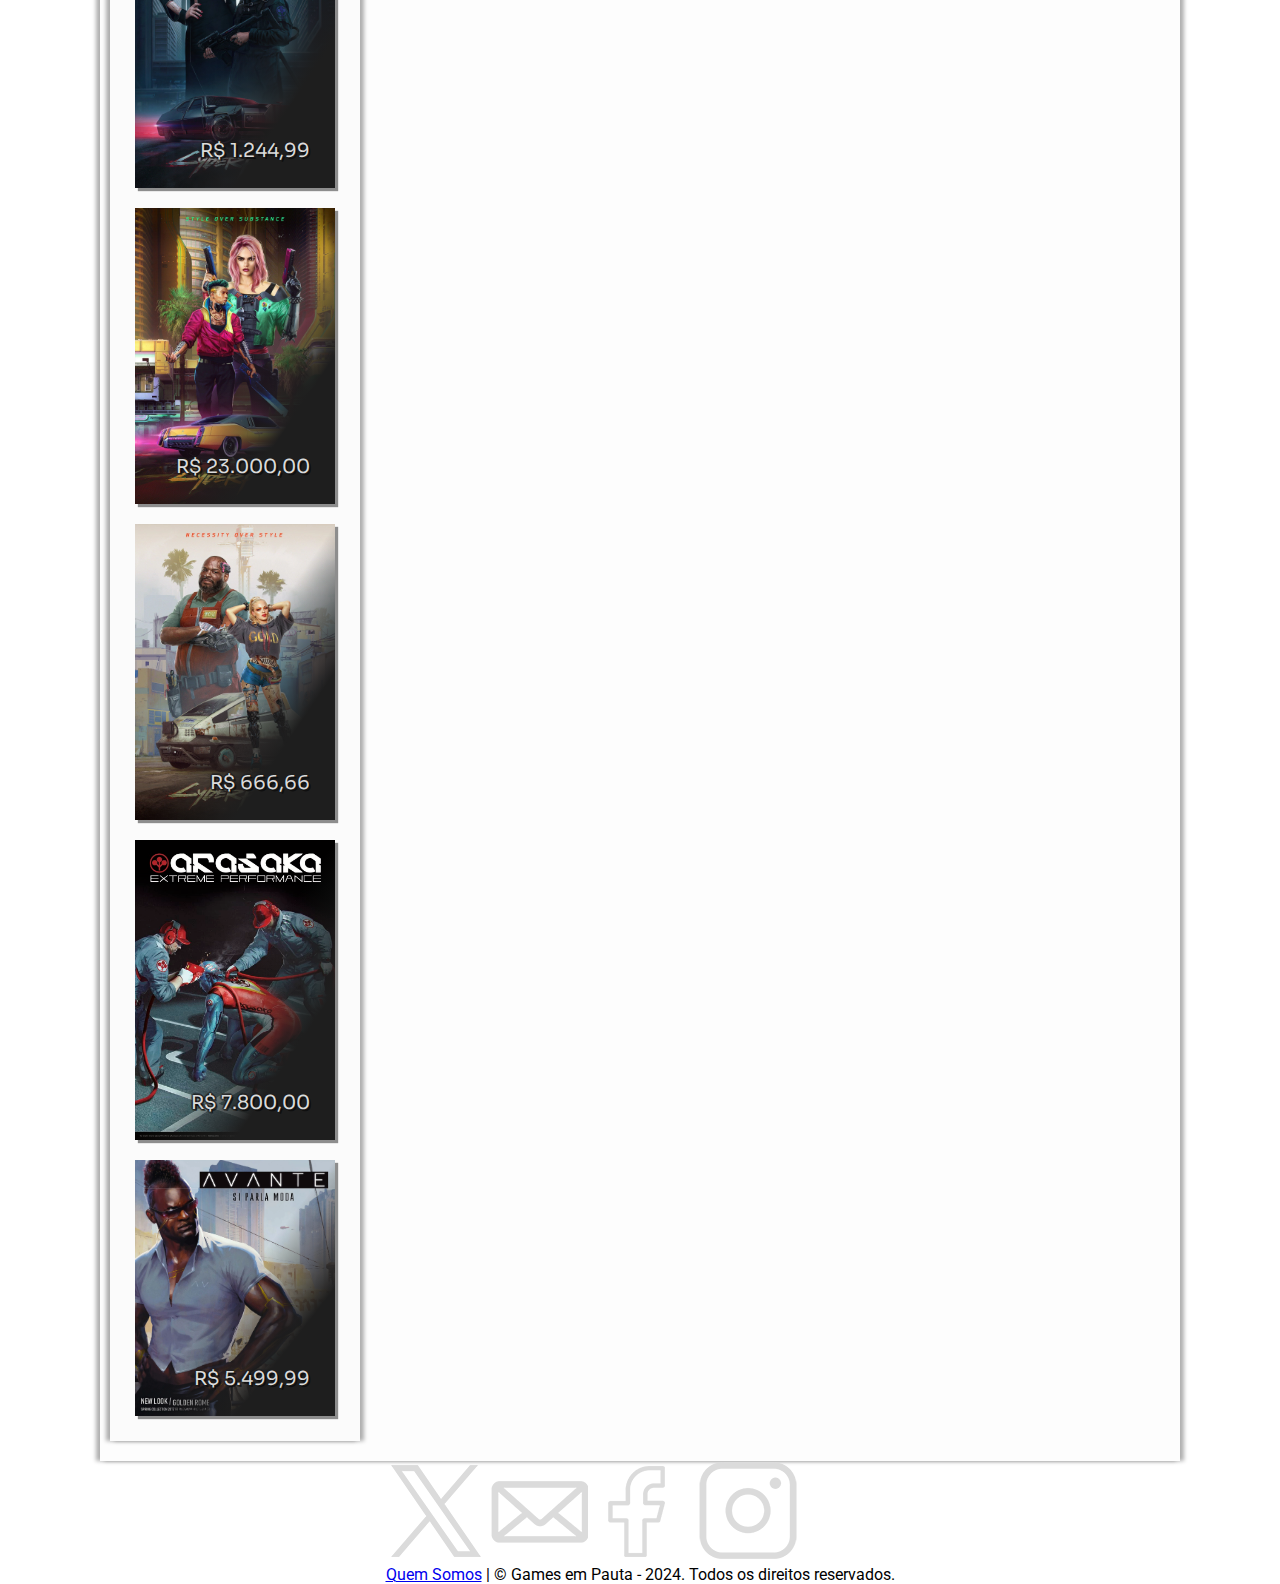
==== commit 382f7112: "header scifi" ====
--- a/caio.html
+++ b/caio.html
@@ -29,25 +29,9 @@
 			<div class="headerLogo">
 				<a id="logotipo" class="glow" href="index.html">GAMES EM PAUTA</a>
 			</div>
-			
-			<div class="menu">
-				<nav class="nav-list">
-					<a href="caio.html">Sci-Fi</a>
-					<a href="erika.html">Mário Bros</a>
-					<a href="priscilla.html">Roblox</a>
-					<a href="vitor.html">Zelda</a>
-					<a href="vivian.html">The Sims</a>
-				</nav>
-			</div>
-	
-			<button onclick="animarMenu()" id="btn-menu">
-				<span class="linha"></span>
-				<span class="linha"></span>
-				<span class="linha"></span>
-			</button>
-	
-				<div class="menu-mobile" id="menu-mobile">
-					<nav>
+		
+				<div class="menu">
+					<nav class="nav-list">
 						<a href="caio.html">Sci-Fi</a>
 						<a href="erika.html">Mário Bros</a>
 						<a href="priscilla.html">Roblox</a>
@@ -55,19 +39,59 @@
 						<a href="vivian.html">The Sims</a>
 					</nav>
 				</div>
+
+				<button onclick="animarMenu()" id="btn-menu">
+					<span class="linha"></span>
+					<span class="linha"></span>
+					<span class="linha"></span>
+				</button>
 		
-					<div class="opcoesUser">
-						<label for="togglePopup" class="opcao">
-							<img src="./img/account_circle_24dp_E8EAED_FILL0_wght400_GRAD0_opsz24.svg" alt="Minha Conta">
-						</label>
-						<div class="opcao">
-							<img src="./img/shopping_cart_checkout_24dp_E8EAED_FILL0_wght400_GRAD0_opsz24.svg" alt="Meu Carrinho">
-						</div>
-					</div>
+					<div class="menu-mobile" id="menu-mobile">
+						<nav>
+							<a href="caio.html">Sci-Fi</a>
+							<a href="erika.html">Mário Bros</a>
+							<a href="priscilla.html">Roblox</a>
+							<a href="vitor.html">Zelda</a>
+							<a href="vivian.html">The Sims</a>
+						</nav>
+					</div>
+			
+			<div class="opcoesUser">
+				<label for="togglePopup" class="opcao">
+					<img src="./img/account_circle_24dp_E8EAED_FILL0_wght400_GRAD0_opsz24.svg" alt="Minha Conta">
+				</label>
+				<div class="opcao">
+					<img src="./img/shopping_cart_checkout_24dp_E8EAED_FILL0_wght400_GRAD0_opsz24.svg" alt="Meu Carrinho">
+				</div>
+			</div>
 			</header>
-	
+
 			<input type="checkbox" id="togglePopup" class="toggle-popup">
-	</section>
+
+			<div id="popup" class="popup-container">
+				<div class="popup-content">
+					<label for="togglePopup" class="close-button">&times;</label>
+					<h2>Login</h2>
+					<form>
+						<div class="input-group">
+							<label for="email">E-mail:</label>
+							<input type="email" id="email" name="email" placeholder="usuario@example.com" required>
+						</div>
+						<div class="input-group">
+							<label for="senha">Senha:</label>
+							<input type="password" id="senha" name="senha" required>
+						</div>
+				
+						<button type="submit">Entrar</button>
+						
+						<div class="cadastro">
+							<a href="#">Esqueceu sua senha?</a>
+							<a href="#">Cadastre-se</a>
+						</div>
+					</form>
+				</div>
+			</div>
+
 		<section class="principal">
 			<div class="containerReview">
 				<div class="cardReview">
--- a/css/caio.css
+++ b/css/caio.css
@@ -406,7 +406,7 @@
 	background-size: contain;
 	position: -webkit-sticky; /* Safari */
 	position: sticky;
-	top: 60px;
+	top: 100px;
 	display: flex;
 	justify-content: flex-end;
 	align-items: flex-end;
@@ -846,41 +846,6 @@
 .toggle-popup:checked + .popup-container {
 	display: flex;
 } */
-footer {
-	color: #fff;
-	text-align: center;
-	padding: 20px 0;
-	font-family: 'Roboto', sans-serif;
-	width: 100%;
-	background-color: #00000040;
-}
-
-.rodape img {
-	margin: 0 10px;
-	width: 24px;
-	height: 24px;
-	vertical-align: middle; /* Alinha os ícones com o texto */
-	cursor: pointer;
-}
-
-.rodape p {
-	margin-top: 10px;
-	font-size: 14px;
-}
-
-.rodape img:hover {
-	opacity: 0.8;
-}
-
-.rodape a.link-rodape {
-	color: #fff;
-	text-decoration: none;
-	margin-right: 10px;
-}
-
-.rodape a.link-rodape:hover {
-	text-decoration: underline;
-}
 
 header {
 	display: flex;
@@ -895,7 +860,7 @@
 	background-color: #00000099;
 	z-index: 255;
 	backdrop-filter: blur(4px);
-	height: 60px;
+	height: 100px;
 }
 
 .headerLogo {
@@ -925,6 +890,56 @@
 	color: #fff;
 	padding-block: 16px;
 	text-decoration: none;
+}
+
+#logotipo {
+	font-family: 'Rubik', system-ui;
+	font-weight: 900;
+	font-style: normal;
+	text-decoration: none;
+	color: #dbdbdb;
+	font-size: clamp(2vw, 3vw, 4vh);
+	text-shadow: 0.3vw 0.3vw #00000040;
+	white-space: nowrap;
+	margin-left: 10px;
+}
+
+#logotipo:hover {
+	font-family: 'Rubik Glitch', system-ui;
+	font-weight: 400;
+	font-style: normal;
+	text-decoration: none;
+	color: #dbdbdb;
+}
+
+.glow {
+	font-size: 3vw;
+	color: #fff;
+	text-align: center;
+	-webkit-animation: glow 4s ease-in-out infinite alternate;
+	-moz-animation: glow 4s ease-in-out infinite alternate;
+	animation: glow 4s cubic-bezier(0.95, 0.05, 0.8, 0.04) infinite alternate;
+}
+
+@-webkit-keyframes glow {
+	from {
+		text-shadow: 0 0 10px #dbdbdb50, 0 0 20px #dbdbdb50, 0 0 30px #0092e6,
+			0 0 40px #0092e6, 0 0 50px #0092e6, 0 0 60px #0092e6, 0 0 70px #0092e6;
+	}
+	to {
+		text-shadow: 0 0 20px #dbdbdb, 0 0 30px #0092e6, 0 0 40px #0092e6,
+			0 0 50px #0092e6, 0 0 60px #0092e6, 0 0 70px #0092e6, 0 0 80px #0092e6;
+	}
+}
+@keyframes glow {
+	from {
+		text-shadow: 0 0 10px #dbdbdb50, 0 0 20px #dbdbdb50, 0 0 30px #0092e6,
+			0 0 40px #0092e6, 0 0 50px #0092e6, 0 0 60px #0092e6, 0 0 70px #0092e6;
+	}
+	to {
+		text-shadow: 0 0 20px #dbdbdb, 0 0 30px #0092e6, 0 0 40px #0092e6,
+			0 0 50px #0092e6, 0 0 60px #0092e6, 0 0 70px #0092e6, 0 0 80px #0092e6;
+	}
 }
 
 .opcoesUser {
@@ -1031,6 +1046,11 @@
 
 .toggle-popup:checked + .popup-container {
 	display: flex;
+}
+
+h2 {
+	/* margin-top: 1.05em; /* Espaçamento acima do subtítulo (equivalente a 20px convertido em (20/16)) */
+	margin-bottom: 0.625em; /* Espaçamento abaixo do subtítulo (equivalente a 10px convertido em (10/16) */
 }
 
 #btn-menu {
@@ -1099,3 +1119,22 @@
 .menu-mobile nav a:hover {
 	background-color: #0000008b;
 }
+
+@media screen and (max-width: 1030px) {
+	.menu {
+		display: none;
+	}
+
+	#logotipo {
+		width: 100%;
+	}
+
+	.menu-mobile.abrir {
+		visibility: visible;
+		height: calc(100vh - 90px);
+	}
+
+	#btn-menu {
+		display: block;
+	}
+}
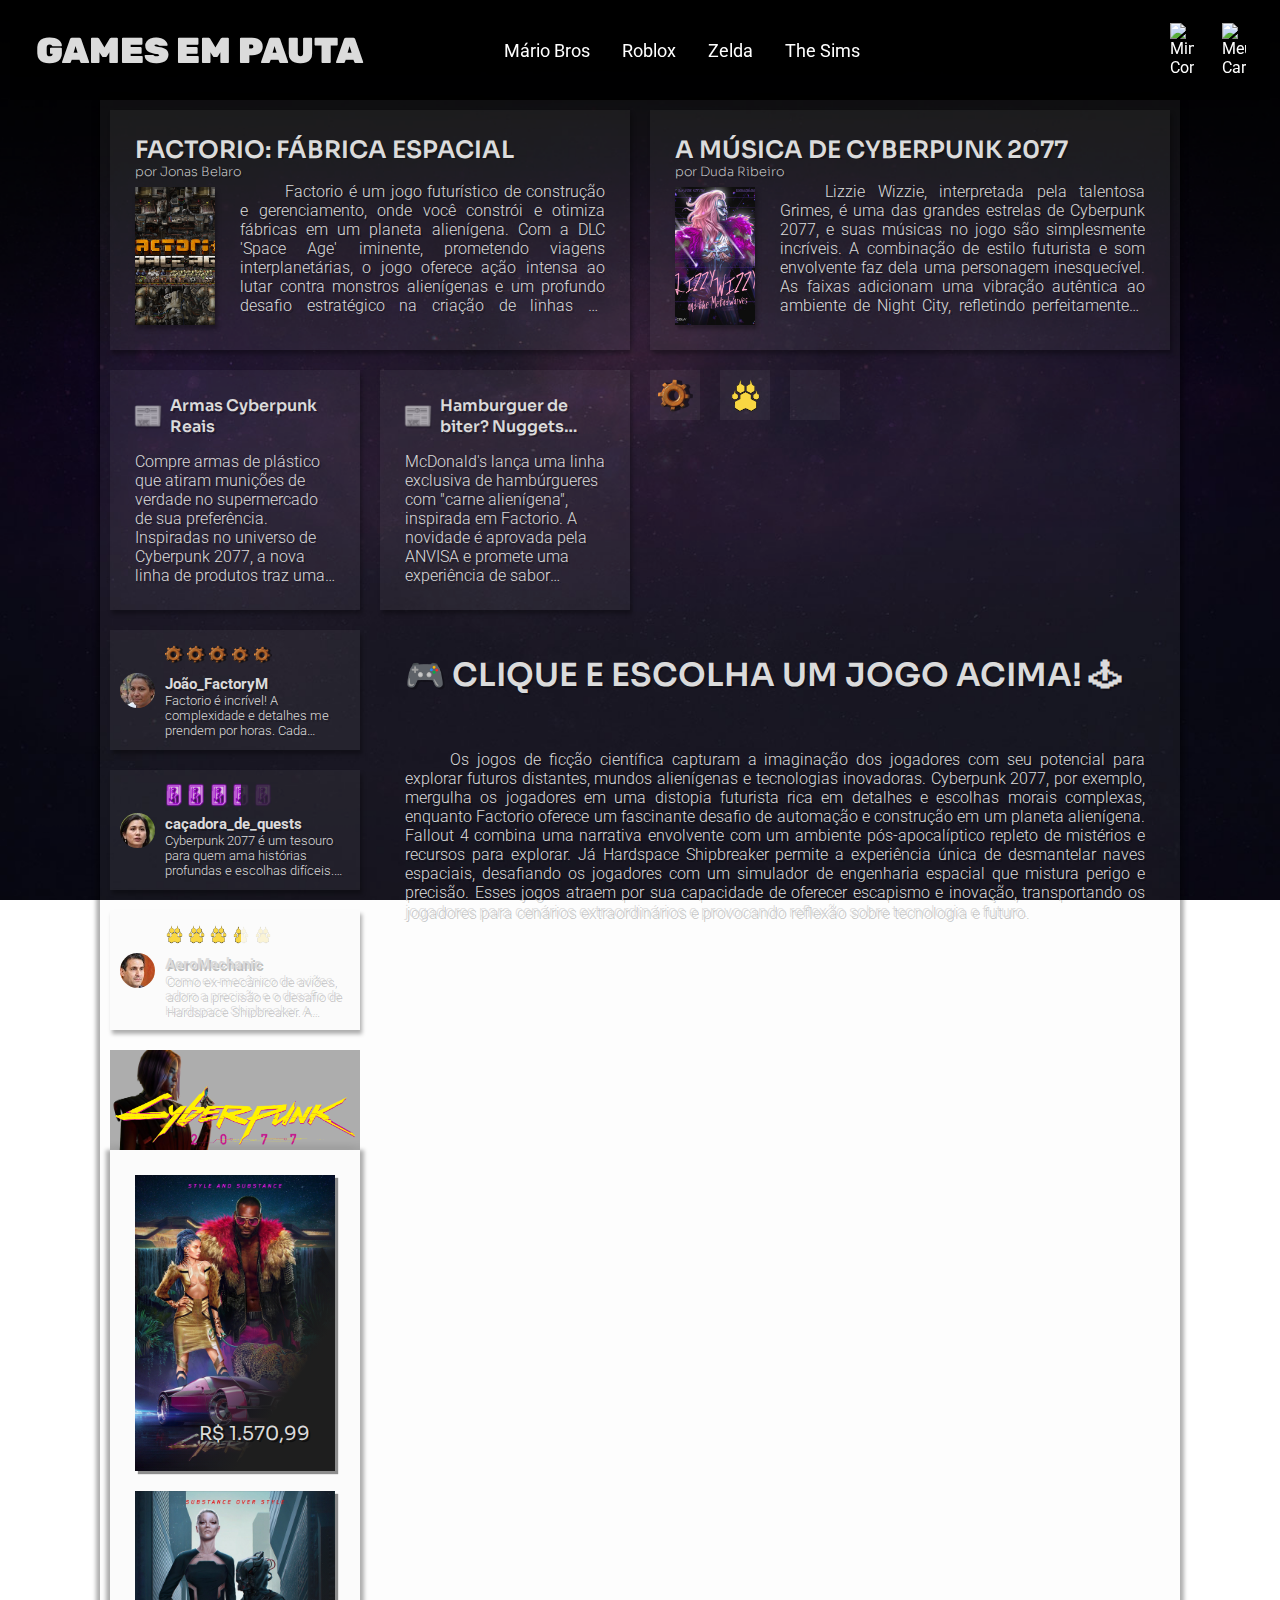
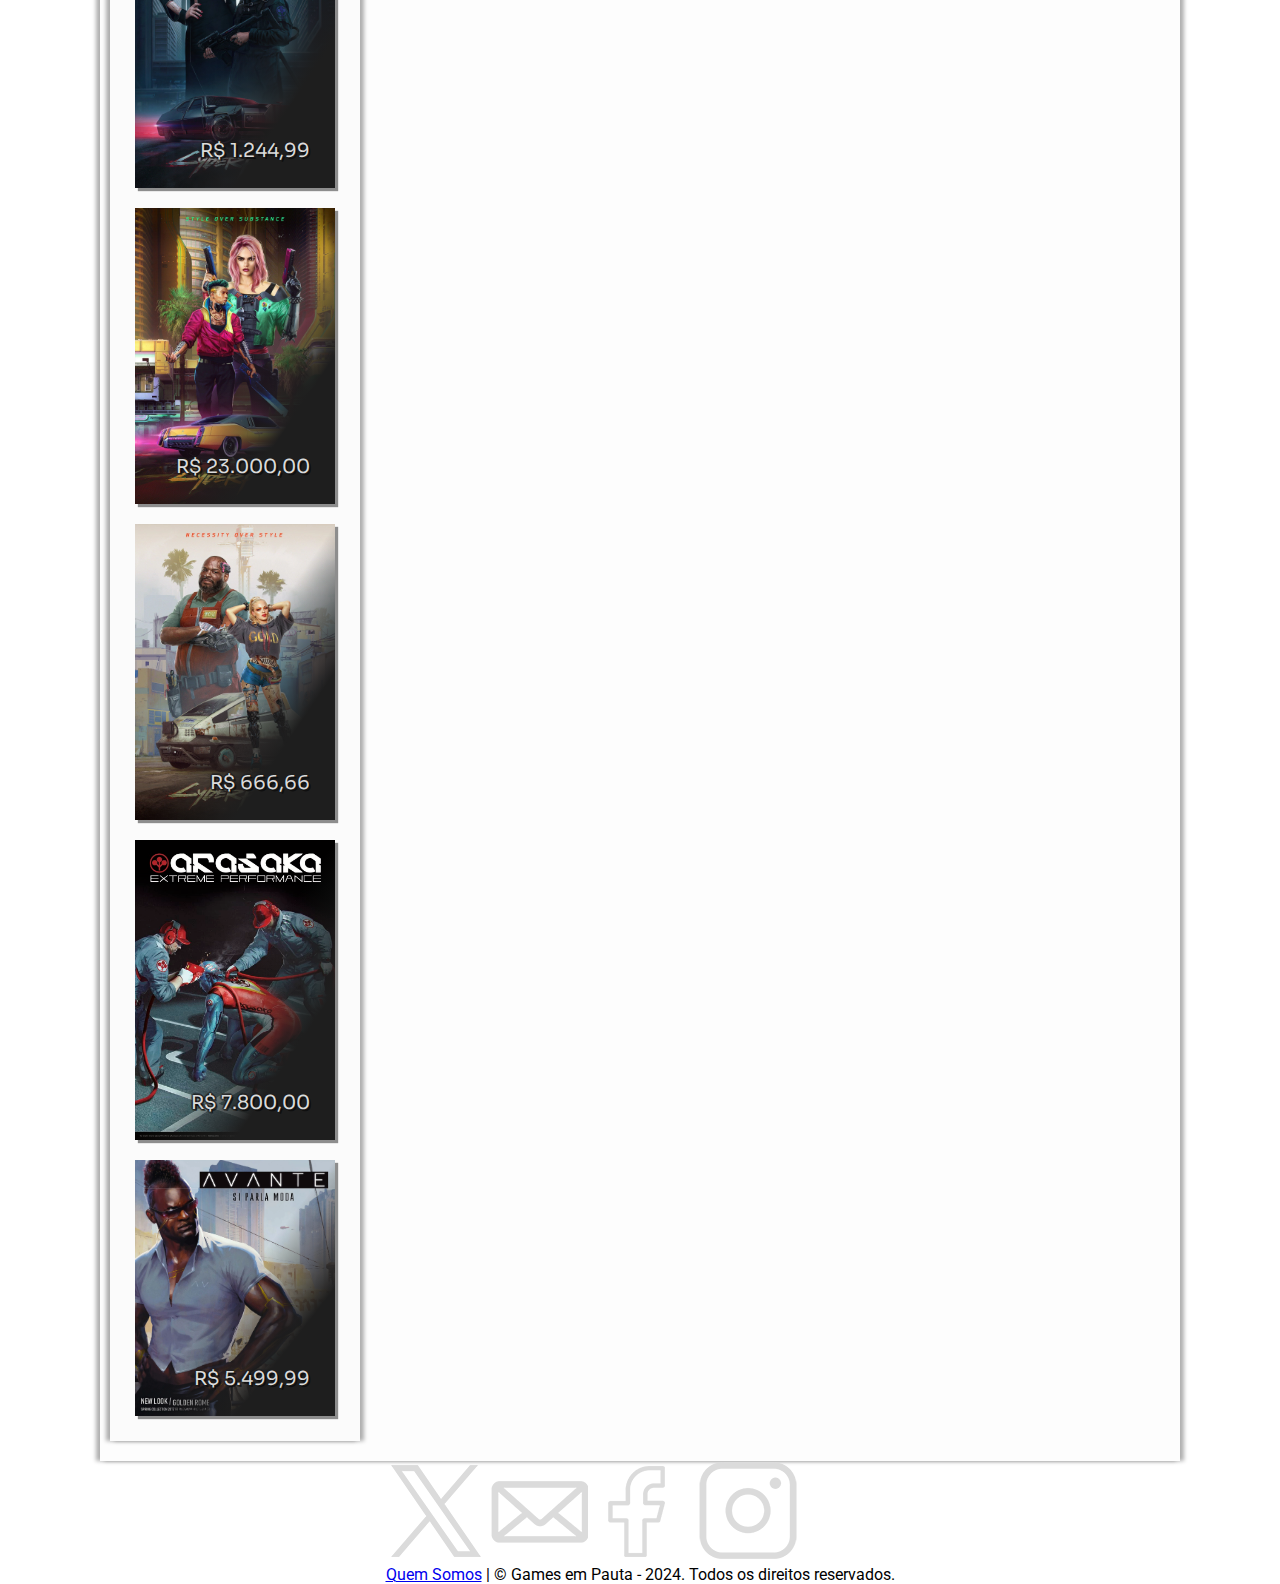
==== commit 923fa2f5: "Merge branch 'main' of https://github.com/caiophox/games-em-pauta into mario" ====
--- a/caio.html
+++ b/caio.html
@@ -32,7 +32,7 @@
 		
 				<div class="menu">
 					<nav class="nav-list">
-						<a href="caio.html">Sci-Fi</a>
+						
 						<a href="erika.html">Mário Bros</a>
 						<a href="priscilla.html">Roblox</a>
 						<a href="vitor.html">Zelda</a>
@@ -48,7 +48,7 @@
 		
 					<div class="menu-mobile" id="menu-mobile">
 						<nav>
-							<a href="caio.html">Sci-Fi</a>
+							
 							<a href="erika.html">Mário Bros</a>
 							<a href="priscilla.html">Roblox</a>
 							<a href="vitor.html">Zelda</a>
